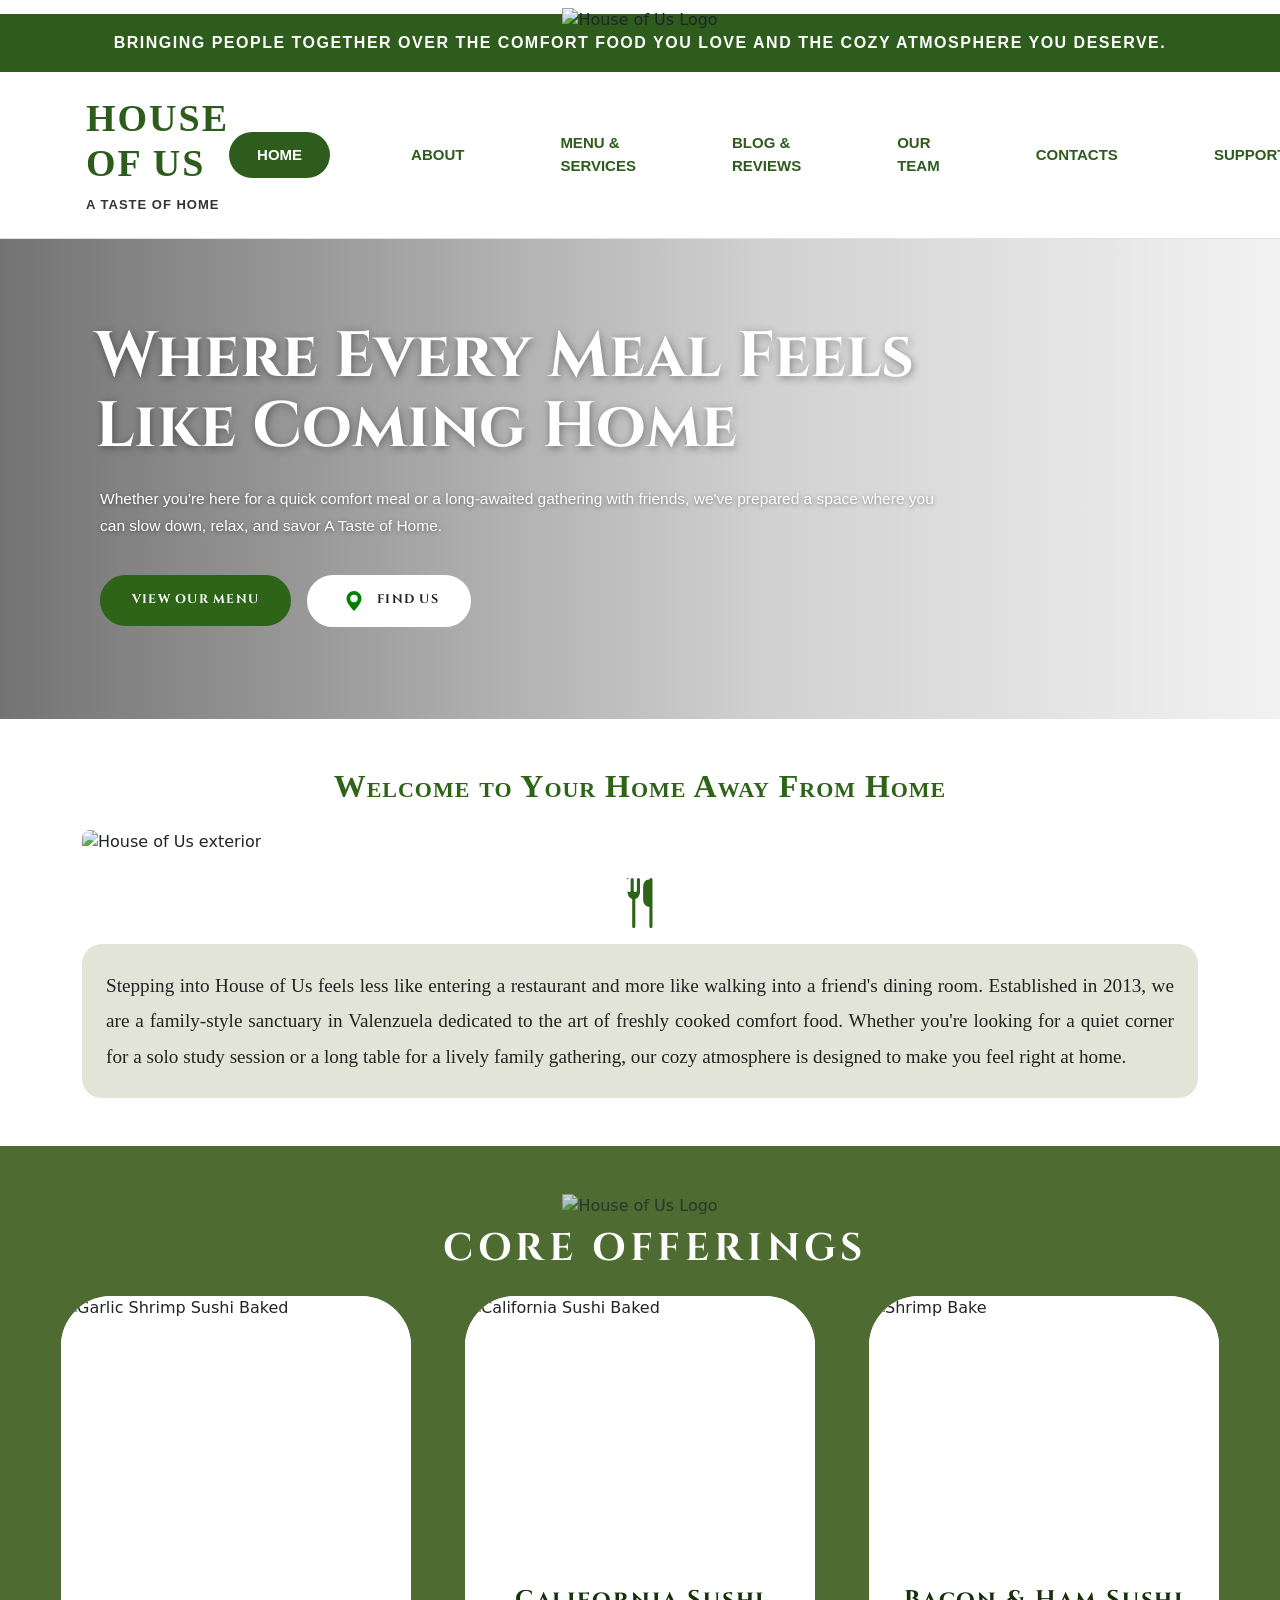
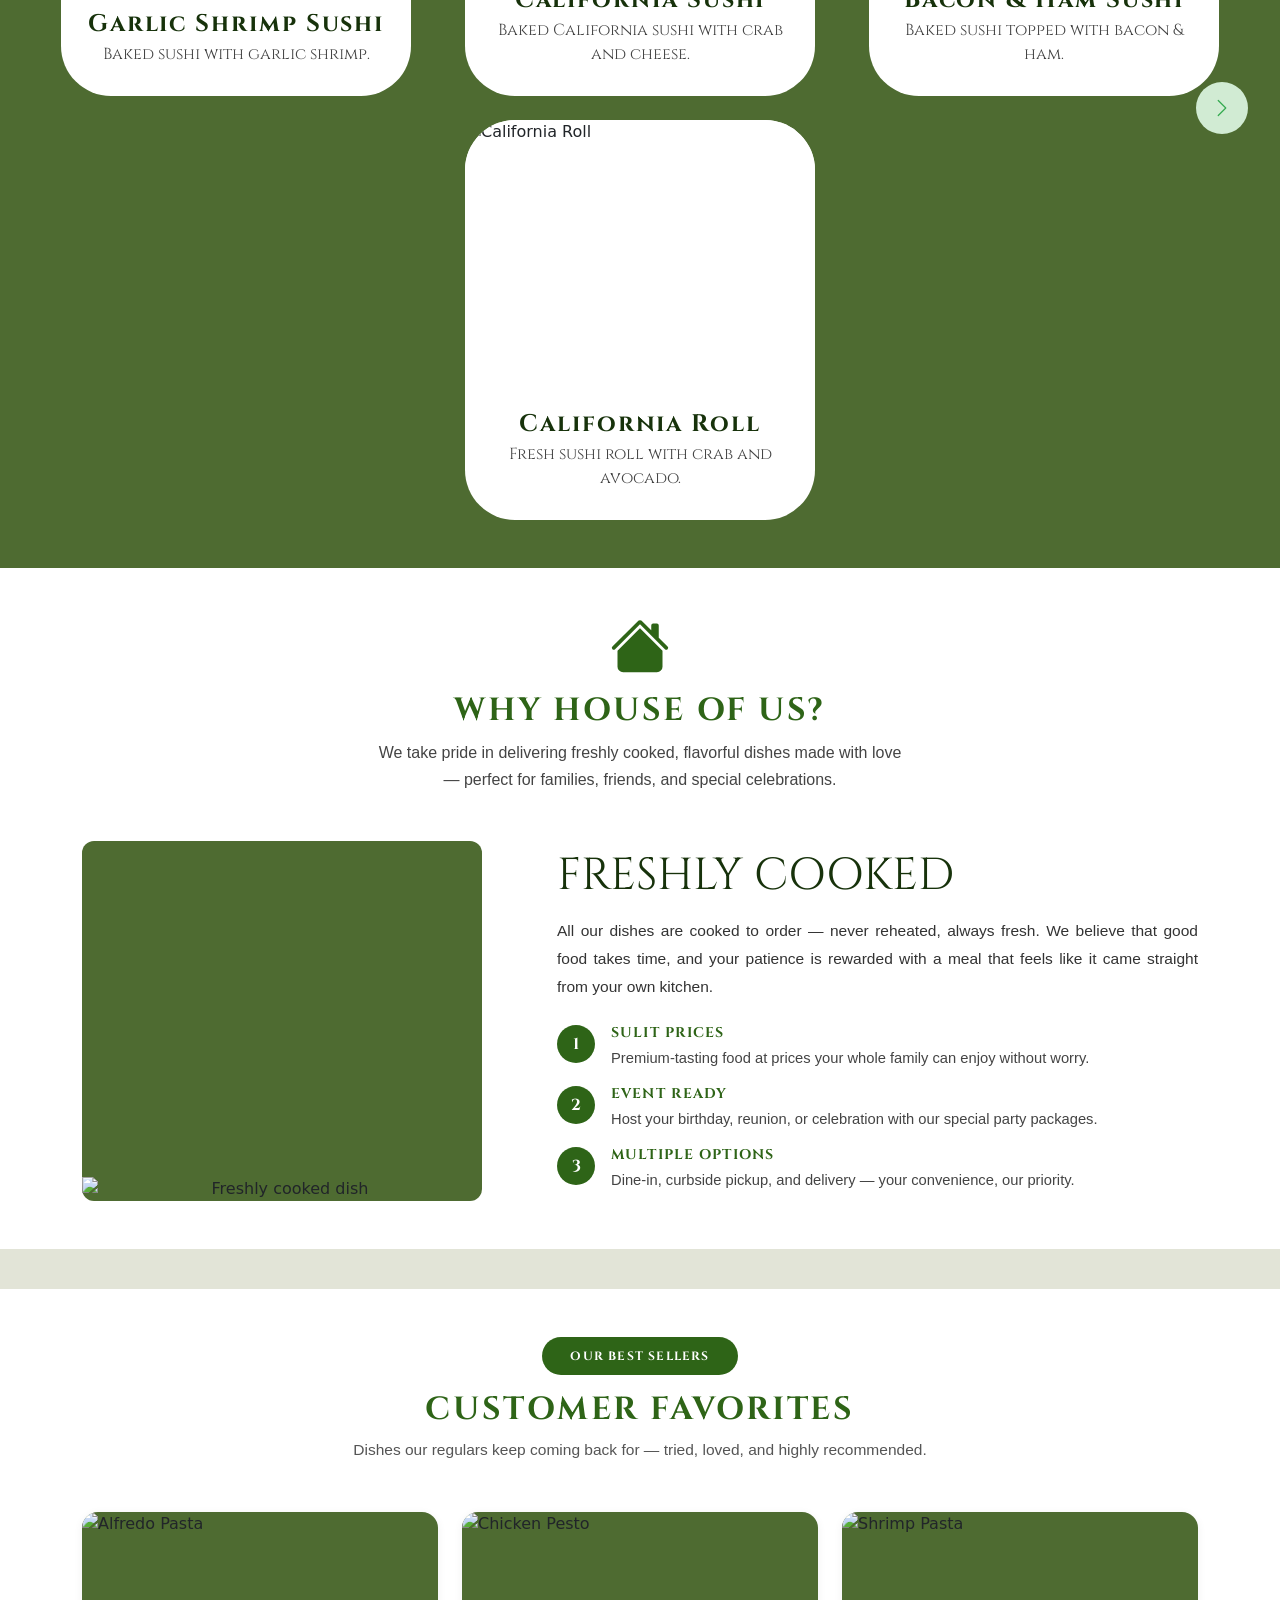
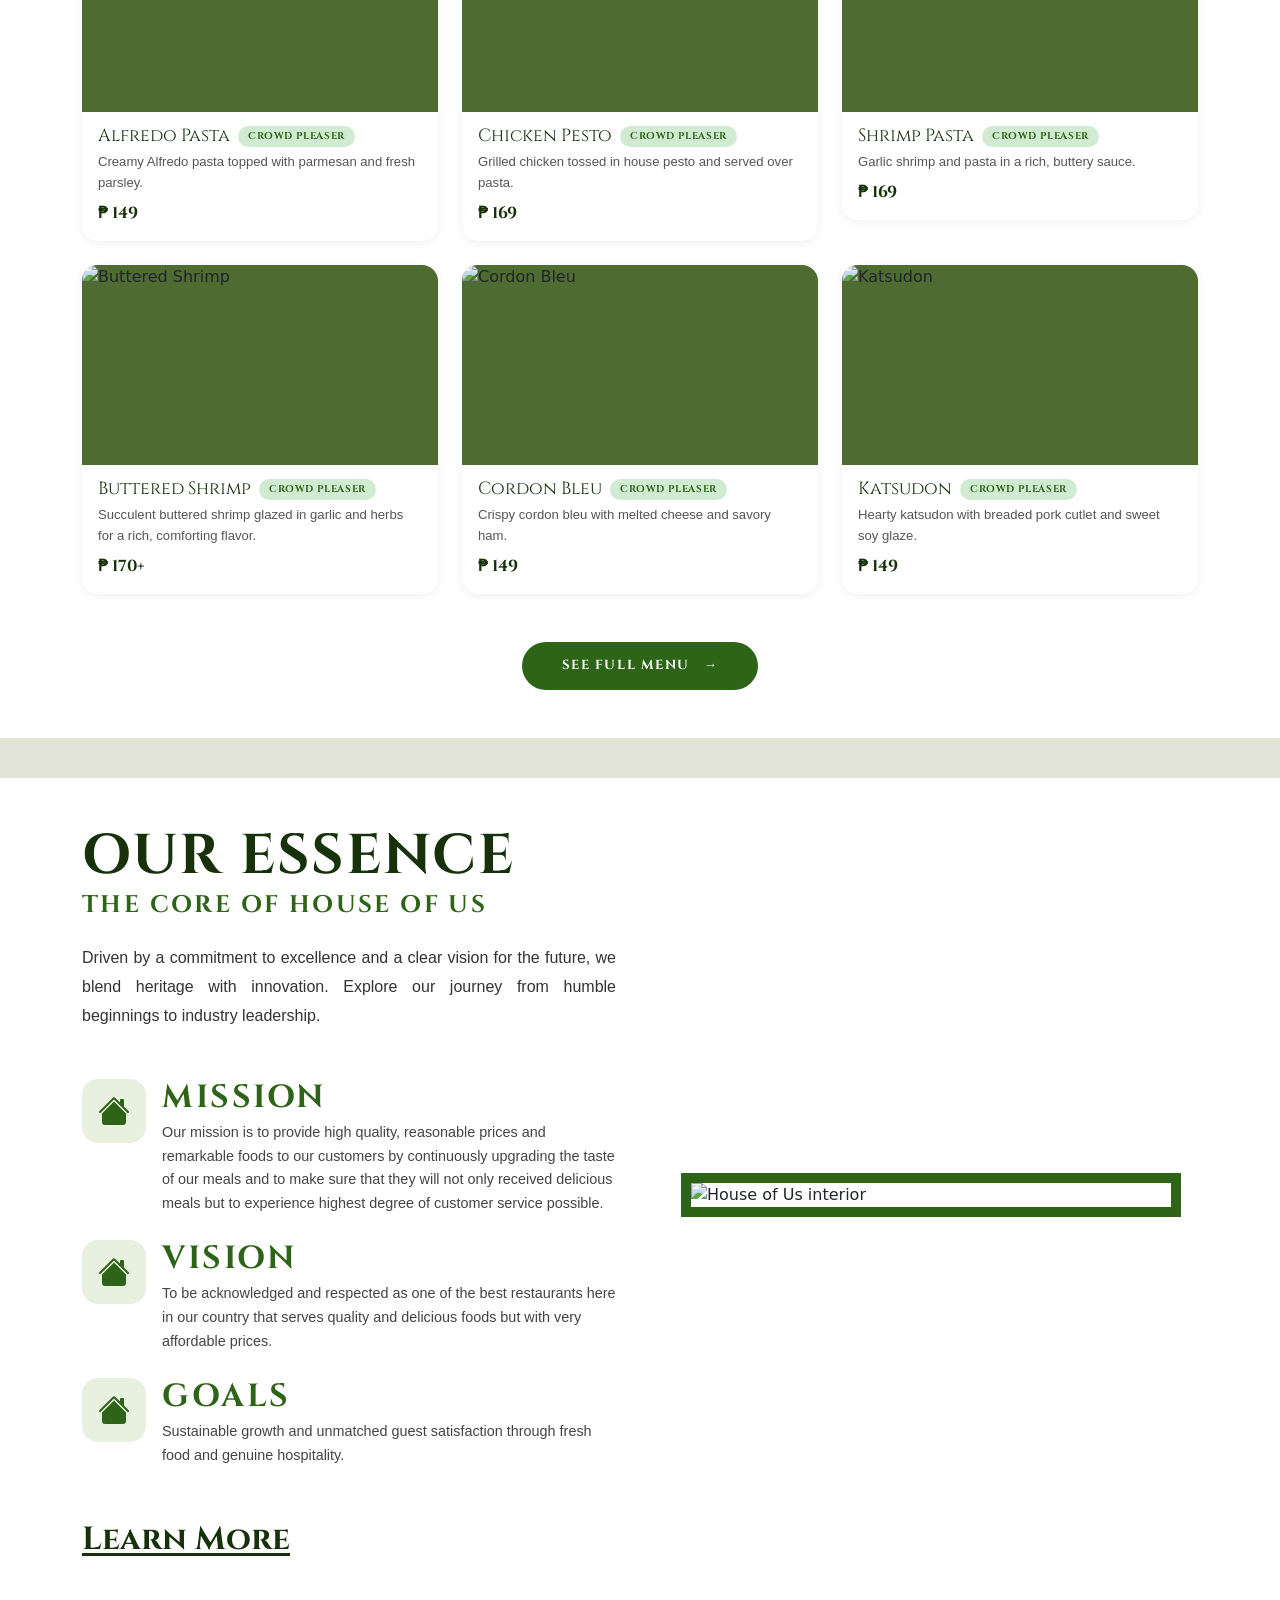
==== index.html @ 622079a9 "Rename home.html to index.html" ====
<!DOCTYPE html>
<html lang="en">

<head>
  <meta charset="UTF-8" />
  <meta name="viewport" content="width=device-width, initial-scale=1.0" />
  <title>House of Us — A Taste of Home</title>
  <link rel="stylesheet" href="https://cdn.jsdelivr.net/npm/bootstrap@5.3.8/dist/css/bootstrap.min.css"
    integrity="sha384-sRIl4kxILFvY47J16cr9ZwB07vP4J8+LH7qKQnuqkuIAvNWLzeN8tE5YBujZqJLB" crossorigin="anonymous" />
  <link rel="stylesheet" href="styles.css" />
</head>

<body>

    <div class="logo-section bg-white text-center py-2 px-3">
        <img src="images/logo2.png" alt="House of Us Logo" class="img-fluid mb-3" style="max-width: 200px;">
    </div>

    <div class="green-banner text-center py-3 px-4">
        BRINGING PEOPLE TOGETHER OVER THE COMFORT FOOD YOU LOVE AND THE COZY ATMOSPHERE YOU DESERVE.
    </div>

    <nav class="navbar navbar-expand-lg navbar-custom bg-white border-bottom py-4 px-4">
        <div class="container-fluid">
            <div class="d-flex flex-column">
                <span class="brand-title">HOUSE OF US</span>
                <span class="brand-subtitle mt-2">A TASTE OF HOME</span>
            </div>
            
            <button class="navbar-toggler border-0" type="button" data-bs-toggle="collapse" data-bs-target="#navbarNav">
                <span class="navbar-toggler-icon"></span>
            </button>
            
            <div class="collapse navbar-collapse justify-content-end" id="navbarNav">
                <ul class="navbar-nav align-items-center gap-3">
                    <li class="nav-item"><a class="nav-link active" href="#">HOME</a></li>
                    <li class="nav-item"><a class="nav-link" href="aboutus.html">ABOUT</a></li>
                    <li class="nav-item"><a class="nav-link" href="#menu">MENU & SERVICES</a></li>
                    <li class="nav-item"><a class="nav-link" href="#blog">BLOG & REVIEWS</a></li>
                    <li class="nav-item"><a class="nav-link" href="team.html">OUR TEAM</a></li>
                    <li class="nav-item"><a class="nav-link" href="contact.html">CONTACTS</a></li>
                    <li class="nav-item"><a class="nav-link" href="#support">SUPPORT</a></li>
                </ul>
            </div>
        </div>
    </nav>

  <!-- HERO SECTION -->
  <section class="hero-section">
    <div class="hero-overlay"></div>
    <div class="hero-content">
      <h1 class="hero-title">Where Every Meal Feels Like Coming Home</h1>
      <p class="hero-subtitle">
        Whether you're here for a quick comfort meal or a long-awaited gathering
        with friends, we've prepared a space where you can slow down, relax, and
        savor A Taste of Home.
      </p>
      <div class="hero-buttons">
        <a href="menu.html" class="btn-menu">View Our Menu</a>
        <a href=".html" class="btn-find">
          <svg xmlns="http://www.w3.org/2000/svg" width="30" height="20" fill="green" class="bi bi-geo-alt-fill"
            viewBox="0 0 16 16">
            <path d="M8 16s6-5.686 6-10A6 6 0 0 0 2 6c0 4.314 6 10 6 10m0-7a3 3 0 1 1 0-6 3 3 0 0 1 0 6" />
          </svg>Find Us
        </a>
      </div>
    </div>
  </section>
  <section class="py-5">
    <div class="container">

      <!-- Heading -->
      <h2 class="welcome-heading text-center fw-bold mb-4">
        Welcome to Your Home Away From Home
      </h2>

      <!-- Wide Image -->
      <img src="images/bg.jpg" alt="House of Us exterior" class="welcome-img img-fluid w-100 mb-4">

      <!-- Fork & Knife Icon -->
      <div class="text-center mb-3">
        <svg xmlns="http://www.w3.org/2000/svg" width="50" height="50" class="welcome-icon" viewBox="0 0 16 16">
          <path
            d="M3.5 0a.5.5 0 0 1 .5.5V4a.5.5 0 0 0 1 0V.5a.5.5 0 0 1 1 0V4a.5.5 0 0 0 1 0V.5a.5.5 0 0 1 1 0v3.972a2.5 2.5 0 0 1-1.5 2.273V15.5a.5.5 0 0 1-1 0V6.745A2.5 2.5 0 0 1 4 4.472V.5a.5.5 0 0 1 .5-.5zM11 .5a.5.5 0 0 1 1 0v15a.5.5 0 0 1-1 0V9.269A2.5 2.5 0 0 1 9 6.923V3.5C9 1.57 9.5.5 11 .5z" />
        </svg>
      </div>

      <!-- Description Card -->
      <div class="welcome-card mx-auto p-4">
        <p class="welcome-text mb-0">
          Stepping into House of Us feels less like entering a restaurant and more like walking into a friend's dining
          room. Established in 2013, we are a family-style sanctuary in Valenzuela dedicated to the art of freshly
          cooked comfort food. Whether you're looking for a quiet corner for a solo study session or a long table for a
          lively family gathering, our cozy atmosphere is designed to make you feel right at home.
        </p>
      </div>

    </div>
  </section>

  <!-- CORE OFFERINGS SECTION -->
  <section class="core-offerings-section py-5">
    <div class="container-fluid">

      <!-- Logo + Heading -->
      <div class="text-center mb-4">
        <img src="images/logo2.png" alt="House of Us Logo" class="core-logo mb-2">
        <h2 class="core-heading">CORE OFFERINGS</h2>
      </div>

      <!-- Carousel -->
      <div id="coreOfferingsCarousel" class="carousel slide" data-bs-ride="carousel">
        <div class="carousel-inner px-4">

          <!-- Slide 1 -->
          <div class="carousel-item active">
            <div class="row justify-content-center g-4">
              <div class="col-auto">
                <div class="core-card">
                  <div class="core-card-img-wrap">
                    <img src="images/bs1.png" alt="Garlic Shrimp Sushi Baked" class="core-card-img">
                  </div>
                  <div class="core-card-body text-center">
                    <h6 class="core-card-title">Garlic Shrimp Sushi</h6>
                    <p class="core-card-desc">Baked sushi with garlic shrimp.</p>
                  </div>
                </div>
              </div>
              <div class="col-auto">
                <div class="core-card">
                  <div class="core-card-img-wrap">
                    <img src="images/bs2.png" alt="California Sushi Baked" class="core-card-img">
                  </div>
                  <div class="core-card-body text-center">
                    <h6 class="core-card-title">California Sushi</h6>
                    <p class="core-card-desc">Baked California sushi with crab and cheese.</p>
                  </div>
                </div>
              </div>
              <div class="col-auto">
                <div class="core-card">
                  <div class="core-card-img-wrap">
                    <img src="images/bs3.png" alt="Shrimp Bake" class="core-card-img">
                  </div>
                  <div class="core-card-body text-center">
                    <h6 class="core-card-title">Bacon & Ham Sushi</h6>
                    <p class="core-card-desc">Baked sushi topped with bacon & ham.</p>
                  </div>
                </div>
              </div>
              <div class="col-auto">
                <div class="core-card">
                  <div class="core-card-img-wrap">
                    <img src="images/california.png" alt="California Roll" class="core-card-img">
                  </div>
                  <div class="core-card-body text-center">
                    <h6 class="core-card-title">California Roll</h6>
                    <p class="core-card-desc">Fresh sushi roll with crab and avocado.</p>
                  </div>
                </div>
              </div>
            </div>
          </div>

          <!-- Slide 2 -->
          <div class="carousel-item">
            <div class="row justify-content-center g-4">
              <div class="col-auto">
                <div class="core-card">
                  <div class="core-card-img-wrap">
                    <img src="images/baconcheese.png" alt="Bacon Cheeseburger" class="core-card-img">
                  </div>
                  <div class="core-card-body text-center">
                    <h6 class="core-card-title">Bacon Cheeseburger</h6>
                    <p class="core-card-desc">Juicy burger with bacon and cheese.</p>
                  </div>
                </div>
              </div>
              <div class="col-auto">
                <div class="core-card">
                  <div class="core-card-img-wrap">
                    <img src="images/baconegg.png" alt="Bacon Egg Burger" class="core-card-img">
                  </div>
                  <div class="core-card-body text-center">
                    <h6 class="core-card-title">Bacon Egg Burger</h6>
                    <p class="core-card-desc">Breakfast burger with bacon and egg.</p>
                  </div>
                </div>
              </div>
              <div class="col-auto">
                <div class="core-card">
                  <div class="core-card-img-wrap">
                    <img src="images/bbq.png" alt="BBQ Chicken" class="core-card-img">
                  </div>
                  <div class="core-card-body text-center">
                    <h6 class="core-card-title">BBQ Chicken</h6>
                    <p class="core-card-desc">Crispy chicken sandwich with BBQ glaze.</p>
                  </div>
                </div>
              </div>
              <div class="col-auto">
                <div class="core-card">
                  <div class="core-card-img-wrap">
                    <img src="images/cheeseburger.png" alt="Cheeseburger" class="core-card-img">
                  </div>
                  <div class="core-card-body text-center">
                    <h6 class="core-card-title">Cheeseburger</h6>
                    <p class="core-card-desc">Classic burger with melted cheese.</p>
                  </div>
                </div>
              </div>
            </div>
          </div>

        </div>

        <!-- Next Button Only (right side) -->
        <button class="carousel-control-next core-carousel-next" type="button" data-bs-target="#coreOfferingsCarousel"
          data-bs-slide="next">
          <span class="carousel-control-next-icon" aria-hidden="true"></span>
          <span class="visually-hidden">Next</span>
        </button>
      </div>

    </div>
  </section>
  <!-- WHY HOUSE OF US SECTION -->
  <section class="why-section py-5">
    <div class="container">

      <!-- House Icon (Bootstrap Icons) -->
      <div class="text-center mb-3">
        <svg xmlns="http://www.w3.org/2000/svg" width="60" height="60" fill="#2e6417" class="bi bi-house-fill"
          viewBox="0 0 16 16">
          <path
            d="M8.707 1.5a1 1 0 0 0-1.414 0L.646 8.146a.5.5 0 0 0 .708.708L8 2.207l6.646 6.647a.5.5 0 0 0 .708-.708L13 5.793V2.5a.5.5 0 0 0-.5-.5h-1a.5.5 0 0 0-.5.5v1.293z" />
          <path d="m8 3.293 6 6V13.5a1.5 1.5 0 0 1-1.5 1.5h-9A1.5 1.5 0 0 1 2 13.5V9.293z" />
        </svg>
      </div>

      <!-- Heading -->
      <h2 class="why-heading text-center mb-2">WHY HOUSE OF US?</h2>

      <!-- Subtext -->
      <p class="why-subtext text-center mb-5">
        We take pride in delivering freshly cooked, flavorful dishes made with love<br>
        — perfect for families, friends, and special celebrations.
      </p>

      <!-- Two-column content -->
      <div class="row align-items-center g-4">

        <!-- Left: Food Image -->
        <div class="col-md-5 text-center">
          <div class="why-img-wrap">
            <img src="images/porkchop.png" alt="Freshly cooked dish" class="why-img img-fluid">
          </div>
        </div>

        <!-- Right: Freshly Cooked + Features -->
        <div class="col-md-7">
          <h3 class="why-feature-title mb-3">FRESHLY COOKED</h3>
          <p class="why-feature-desc mb-4">
            All our dishes are cooked to order — never reheated, always fresh. We believe that good food takes time, and
            your patience is rewarded with a meal that feels like it came straight from your own kitchen.
          </p>

          <!-- Feature 1 -->
          <div class="d-flex align-items-start gap-3 mb-3">
            <span class="why-badge">1</span>
            <div>
              <h6 class="why-item-title">SULIT PRICES</h6>
              <p class="why-item-desc">Premium-tasting food at prices your whole family can enjoy without worry.</p>
            </div>
          </div>

          <!-- Feature 2 -->
          <div class="d-flex align-items-start gap-3 mb-3">
            <span class="why-badge">2</span>
            <div>
              <h6 class="why-item-title">EVENT READY</h6>
              <p class="why-item-desc">Host your birthday, reunion, or celebration with our special party packages.</p>
            </div>
          </div>

          <!-- Feature 3 -->
          <div class="d-flex align-items-start gap-3">
            <span class="why-badge">3</span>
            <div>
              <h6 class="why-item-title">MULTIPLE OPTIONS</h6>
              <p class="why-item-desc">Dine-in, curbside pickup, and delivery — your convenience, our priority.</p>
            </div>
          </div>

        </div>
      </div>

    </div>
  </section>
  <div class="section-divider"></div>
  <!-- CUSTOMER FAVORITES SECTION -->
  <section class="favorites-section py-5">
    <div class="container">

      <!-- Pill Badge -->
      <div class="text-center mb-3">
        <span class="favorites-pill">OUR BEST SELLERS</span>
      </div>

      <!-- Heading -->
      <h2 class="favorites-heading text-center mb-2">CUSTOMER FAVORITES</h2>

      <!-- Subtext -->
      <p class="favorites-subtext text-center mb-5">
        Dishes our regulars keep coming back for — tried, loved, and highly recommended.
      </p>

      <!-- Grid of 6 cards -->
      <div class="row g-4">

        <!-- Card 1 -->
        <div class="col-md-4 col-sm-6">
          <div class="fav-card">
            <div class="fav-card-img-wrap">
              <img src="images/alfredo.png" alt="Alfredo Pasta" class="fav-card-img">
            </div>
            <div class="fav-card-body">
              <div class="d-flex align-items-center gap-2 mb-1">
                <h6 class="fav-card-title mb-0">Alfredo Pasta</h6>
                <span class="fav-badge">CROWD PLEASER</span>
              </div>
              <p class="fav-card-desc">Creamy Alfredo pasta topped with parmesan and fresh parsley.</p>
              <p class="fav-price">&#8369; 149</p>
            </div>
          </div>
        </div>

        <!-- Card 2 -->
        <div class="col-md-4 col-sm-6">
          <div class="fav-card">
            <div class="fav-card-img-wrap">
              <img src="images/chickenpesto.png" alt="Chicken Pesto" class="fav-card-img">
            </div>
            <div class="fav-card-body">
              <div class="d-flex align-items-center gap-2 mb-1">
                <h6 class="fav-card-title mb-0">Chicken Pesto</h6>
                <span class="fav-badge">CROWD PLEASER</span>
              </div>
              <p class="fav-card-desc">Grilled chicken tossed in house pesto and served over pasta.</p>
              <p class="fav-price">&#8369; 169</p>
            </div>
          </div>
        </div>

        <!-- Card 3 -->
        <div class="col-md-4 col-sm-6">
          <div class="fav-card">
            <div class="fav-card-img-wrap">
              <img src="images/shrimppasta.png" alt="Shrimp Pasta" class="fav-card-img">
            </div>
            <div class="fav-card-body">
              <div class="d-flex align-items-center gap-2 mb-1">
                <h6 class="fav-card-title mb-0">Shrimp Pasta</h6>
                <span class="fav-badge">CROWD PLEASER</span>
              </div>
              <p class="fav-card-desc">Garlic shrimp and pasta in a rich, buttery sauce.</p>
              <p class="fav-price">&#8369; 169</p>
            </div>
          </div>
        </div>

        <!-- Card 4 -->
        <div class="col-md-4 col-sm-6">
          <div class="fav-card">
            <div class="fav-card-img-wrap">
              <img src="images/shrimp.png" alt="Buttered Shrimp" class="fav-card-img">
            </div>
            <div class="fav-card-body">
              <div class="d-flex align-items-center gap-2 mb-1">
                <h6 class="fav-card-title mb-0">Buttered Shrimp</h6>
                <span class="fav-badge">CROWD PLEASER</span>
              </div>
              <p class="fav-card-desc">Succulent buttered shrimp glazed in garlic and herbs for a rich, comforting flavor.</p>
              <p class="fav-price">&#8369; 170+</p>
            </div>
          </div>
        </div>

        <!-- Card 5 -->
        <div class="col-md-4 col-sm-6">
          <div class="fav-card">
            <div class="fav-card-img-wrap">
              <img src="images/cordon.png" alt="Cordon Bleu" class="fav-card-img">
            </div>
            <div class="fav-card-body">
              <div class="d-flex align-items-center gap-2 mb-1">
                <h6 class="fav-card-title mb-0">Cordon Bleu</h6>
                <span class="fav-badge">CROWD PLEASER</span>
              </div>
              <p class="fav-card-desc">Crispy cordon bleu with melted cheese and savory ham.</p>
              <p class="fav-price">&#8369; 149</p>
            </div>
          </div>
        </div>

        <!-- Card 6 -->
        <div class="col-md-4 col-sm-6">
          <div class="fav-card">
            <div class="fav-card-img-wrap">
              <img src="images/katsudon.png" alt="Katsudon" class="fav-card-img">
            </div>
            <div class="fav-card-body">
              <div class="d-flex align-items-center gap-2 mb-1">
                <h6 class="fav-card-title mb-0">Katsudon</h6>
                <span class="fav-badge">CROWD PLEASER</span>
              </div>
              <p class="fav-card-desc">Hearty katsudon with breaded pork cutlet and sweet soy glaze.</p>
              <p class="fav-price">&#8369; 149</p>
            </div>
          </div>
        </div>

      </div>

      <!-- See Full Menu Button -->
      <div class="text-center mt-5">
        <a href="menu.html" class="btn-full-menu">SEE FULL MENU &nbsp;&nbsp;&#8594;</a>
      </div>

    </div>
  </section>
  <div class="section-divider"></div>
  <!-- OUR ESSENCE SECTION -->
  <section class="essence-section py-5">
    <div class="container">
      <div class="row align-items-center g-5">

        <!-- Left: Text Content -->
        <div class="col-md-6">

          <h2 class="essence-heading mb-1">OUR ESSENCE</h2>
          <h6 class="essence-subheading mb-4">THE CORE OF HOUSE OF US</h6>

          <p class="essence-desc mb-5">
            Driven by a commitment to excellence and a clear vision for the future, we blend heritage with innovation.
            Explore our journey from humble beginnings to industry leadership.
          </p>

          <!-- Mission -->
          <div class="d-flex align-items-start gap-3 mb-4">
            <div class="essence-icon-wrap">
              <svg xmlns="http://www.w3.org/2000/svg" width="32" height="32" fill="#2e6417" class="bi bi-house-fill"
                viewBox="0 0 16 16">
                <path
                  d="M8.707 1.5a1 1 0 0 0-1.414 0L.646 8.146a.5.5 0 0 0 .708.708L8 2.207l6.646 6.647a.5.5 0 0 0 .708-.708L13 5.793V2.5a.5.5 0 0 0-.5-.5h-1a.5.5 0 0 0-.5.5v1.293z" />
                <path d="m8 3.293 6 6V13.5a1.5 1.5 0 0 1-1.5 1.5h-9A1.5 1.5 0 0 1 2 13.5V9.293z" />
              </svg>
            </div>
            <div>
              <h6 class="essence-item-title">MISSION</h6>
              <p class="essence-item-desc">Our mission is to provide high quality, reasonable prices and remarkable
                foods to our customers by continuously upgrading the taste of our meals
                and to make sure that they will not only received delicious meals but to
                experience highest degree of customer service possible.</p>
            </div>
          </div>

          <!-- Vision -->
          <div class="d-flex align-items-start gap-3 mb-4">
            <div class="essence-icon-wrap">
              <svg xmlns="http://www.w3.org/2000/svg" width="32" height="32" fill="#2e6417" class="bi bi-house-fill"
                viewBox="0 0 16 16">
                <path
                  d="M8.707 1.5a1 1 0 0 0-1.414 0L.646 8.146a.5.5 0 0 0 .708.708L8 2.207l6.646 6.647a.5.5 0 0 0 .708-.708L13 5.793V2.5a.5.5 0 0 0-.5-.5h-1a.5.5 0 0 0-.5.5v1.293z" />
                <path d="m8 3.293 6 6V13.5a1.5 1.5 0 0 1-1.5 1.5h-9A1.5 1.5 0 0 1 2 13.5V9.293z" />
              </svg>
            </div>
            <div>
              <h6 class="essence-item-title">VISION</h6>
              <p class="essence-item-desc">To be acknowledged and respected as one of the best restaurants here in
                our country that serves quality and delicious foods but with very affordable
                prices.</p>
            </div>
          </div>

          <!-- Goals -->
          <div class="d-flex align-items-start gap-3 mb-5">
            <div class="essence-icon-wrap">
              <svg xmlns="http://www.w3.org/2000/svg" width="32" height="32" fill="#2e6417" class="bi bi-house-fill"
                viewBox="0 0 16 16">
                <path
                  d="M8.707 1.5a1 1 0 0 0-1.414 0L.646 8.146a.5.5 0 0 0 .708.708L8 2.207l6.646 6.647a.5.5 0 0 0 .708-.708L13 5.793V2.5a.5.5 0 0 0-.5-.5h-1a.5.5 0 0 0-.5.5v1.293z" />
                <path d="m8 3.293 6 6V13.5a1.5 1.5 0 0 1-1.5 1.5h-9A1.5 1.5 0 0 1 2 13.5V9.293z" />
              </svg>
            </div>
            <div>
              <h6 class="essence-item-title">GOALS</h6>
              <p class="essence-item-desc">Sustainable growth and unmatched guest satisfaction through fresh food and
                genuine hospitality.</p>
            </div>
          </div>

          <a href="about.html" class="essence-learn-more">Learn More</a>

        </div>

        <!-- Right: Image -->
        <div class="col-md-6">
          <div class="essence-img-wrap">
            <img src="images/hou.jpg" alt="House of Us interior" class="essence-img img-fluid">
          </div>
        </div>

      </div>
    </div>
  </section>
  <script src="https://cdn.jsdelivr.net/npm/bootstrap@5.3.8/dist/js/bootstrap.bundle.min.js"
    integrity="sha384-FKyoEForCGlyvwx9Hj09JcYn3nv7wiPVlz7YYwJrWVcXK/BmnVDxM+D2scQbITxI"
    crossorigin="anonymous"></script>
</body>

</html>
---- styles.css ----
/* ============================================================
   House of Us — External Stylesheet
   ============================================================ */

@import url('https://fonts.googleapis.com/css2?family=IM+Fell+English:ital@0;1&family=Cinzel:wght@400;600;700&family=Open+Sans:wght@400;600;700&family=Cinzel:;700&display=swap');

:root {
  --darkgreen: #2e6417;
  --badge:     #d1ebd3;
  --card:      #faf7f2;
  --mint:      #ecf7ed;
  --lightgreen:#f1f9f1;
  --green:     #437631;
  --green-dark:#2e6417;
  --serif:     'Times New Roman', serif;
  --sans:      'Arial', sans-serif;
  --white:     #fff;
}

/* ── Nav Pills ── */
.nav-pills .nav-link.active {
  color: var(--white);
  background-color: var(--darkgreen);
  border-radius: 40px;
  padding: 10px 20px;
}

.nav-item .nav-link {
  color: var(--darkgreen);
}

/* ============================================================
   HERO SECTION
   ============================================================ */
.hero-section {
  position: relative;
  min-height: 480px;
  background-image: url('https://images.unsplash.com/photo-1500534314209-a25ddb2bd429?w=1400&q=80');
  background-size: cover;
  background-position: center 40%;
  display: flex;
  align-items: center;
}

.hero-overlay {
  position: absolute;
  inset: 0;
  background: linear-gradient(
    to right,
    rgba(0, 0, 0, 0.55) 0%,
    rgba(0, 0, 0, 0.18) 60%,
    rgba(0, 0, 0, 0.05) 100%
  );
  z-index: 0;
}

.hero-content {
  position: relative;
  z-index: 1;
  max-width:1000px;
  padding: 60px 50px 70px;
}

.hero-title {
  padding-left: 45px;
  font-family: 'Cinzel';
  font-size: 4rem;
  font-weight: 700;
  color: var(--white);
  line-height: 1.1;
  margin-bottom: 22px;
  text-shadow: 1px 2px 8px rgba(0, 0, 0, 0.4);
}

.hero-subtitle {
  padding-left: 50px;
  font-family: 'Montserrat', sans-serif;
  font-size: 0.97rem;
  font-weight: 400;
  color: var(--white);
  line-height: 1.75;
  margin-bottom: 36px;
  max-width: 900px;
  text-shadow: 0 1px 4px rgba(0, 0, 0, 0.45);
}

/* ── Hero Buttons ── */
.hero-buttons {
  padding-left: 50px;
  display: flex;
  flex-wrap: wrap;
  gap: 16px;
  align-items: center;
}

.btn-menu {
  background-color: var(--green-dark);
  color: var(--white);
  font-family: 'Cinzel';
  font-size: 0.78rem;
  font-weight: 700;
  letter-spacing: 0.1em;
  text-transform: uppercase;
  padding: 14px 30px;
  border-radius: 50px;
  border: 2px solid var(--green-dark);
  text-decoration: none;
  display: inline-block;
  transition: background 0.25s, transform 0.2s;
}

.btn-menu:hover {
  background-color: #1e4f10;
  border-color: #1e4f10;
  color: var(--white);
  transform: translateY(-1px);
}

.btn-find {
  background-color: var(--white);
  color: #222;
  font-family: 'Cinzel';
  font-size: 0.78rem;
  font-weight: 700;
  letter-spacing: 0.1em;
  text-transform: uppercase;
  padding: 14px 30px;
  border-radius: 50px;
  border: 2px solid var(--white);
  text-decoration: none;
  display: inline-flex;
  align-items: center;
  gap: 8px;
  transition: background 0.25s, transform 0.2s;
}

.btn-find:hover {
  background-color: rgba(255, 255, 255, 0.85);
  color: #222;
  transform: translateY(-1px);
}

.btn-find .pin-icon {
  font-size: 1rem;
}
/* ============================================================
   WELCOME SECTION
   ============================================================ */
.welcome-heading {
  color: var(--darkgreen);
  font-family: var(--serif);
  font-variant: small-caps;
  letter-spacing: 0.03em;
}
 
.welcome-img {
  max-height: 320px;
  object-fit: cover;
  border-radius: 8px;
}
 
.welcome-icon {
  fill: var(--darkgreen);
}
 
.welcome-card {
  background-color: #e2e4d7;
  border-radius: 20px;
  max-width: 1600px;
}
 
.welcome-text {
  font-family: 'Montserrat';
  font-size: 1.2rem;
  line-height: 1.85;
  color: #222;
  text-align: justify;
}


/* ============================================================
   CORE OFFERINGS SECTION
   ============================================================ */
.core-offerings-section {
  background-color: #4e6b31;
  position: relative;
  overflow: hidden;
}

.core-logo {
  width: 200px;
  height: auto;
  opacity: 0.75;
  
}

.core-heading {
  font-family: 'Cinzel';
  font-size: 2.4rem;
  font-weight: 700;
  color: var(--white);
  letter-spacing: 0.12em;
  text-transform: uppercase;
  padding-left: 30px;
}

.core-card {
  background-color: var(--white);
  border-radius: 50px;
  overflow: hidden;
  height: 400px;
  width: 350px;
  margin: 0 15px;
  display: flex;
  flex-direction: column;
}

.core-card-img-wrap {
  flex: 1;
  background-color: #ffffff;
  overflow: hidden;
  display: flex;
  align-items: center;
  justify-content: center;
}
 
.core-card-img {
  width: 100%;
  height: 100%;
  object-fit: contain;
}

.core-card-body {
  padding: 20px 16px 30px;
  flex-shrink: 0;
}

.core-card-title {
  font-family: 'Cinzel';
  font-size: 1.5rem;
  font-weight: 700;
  letter-spacing: 0.08em;
  color: #17320b;
  margin-bottom: 4px;
}

.core-card-desc {
  font-family: 'Cinzel';
  font-size: 1rem;
  color: #444;
  line-height: 1.5;
  margin-bottom: 0;
}

/* Carousel next button — circular, right-side, light green */
.core-carousel-next {
  width: 52px;
  height: 52px;
  background-color: var(--badge);
  border-radius: 50%;
  top: 50%;
  right: 20px;
  transform: translateY(-50%);
  opacity: 1;
  display: flex;
  align-items: center;
  justify-content: center;
  border: none;
}
 
.core-carousel-next:hover {
  background-color: #b8deba;
}
 
.core-carousel-next .carousel-control-next-icon {
  filter: invert(27%) sepia(52%) saturate(600%) hue-rotate(75deg) brightness(70%) contrast(90%);
  width: 20px;
  height: 20px;
}
/* ============================================================
   WHY HOUSE OF US SECTION
   ============================================================ */
.why-section {
  background-color: #fff;
}
 
.why-heading {
  font-family: 'Cinzel', serif;
  font-size: 2rem;
  font-weight: 700;
  color: var(--darkgreen);
  letter-spacing: 0.08em;
  text-transform: uppercase;
}
 
.why-subtext {
  font-family: 'Montserrat', sans-serif;
  font-size: 1rem;
  color: #444;
  line-height: 1.7;
}
 
.why-img-wrap {
  background-color: #4e6b31;
  border-radius: 12px;
  display: flex;
  align-items: flex-end;
  justify-content: center;
  min-height: 360px;
  width: 100%;
  max-width: 400px;
  overflow: hidden;
}
 
.why-img {
  display: block;
  max-height: 360px;
  width: 100%;
  object-fit: contain;
  object-position: bottom center;
}
 
.why-feature-title {
  font-family: 'Cinzel', serif;
  font-size: clamp(2rem, 3.5vw, 3.5rem);
  font-weight: 400;
  color: #17320b;
  line-height: 1.15;
}
 
.why-feature-desc {
  font-family: 'Montserrat', sans-serif;
  font-size: 0.97rem;
  color: #333;
  line-height: 1.8;
  text-align: justify;
}
 
.why-badge {
  display: inline-flex;
  align-items: center;
  justify-content: center;
  width: 38px;
  height: 38px;
  min-width: 38px;
  border-radius: 50%;
  background-color: var(--darkgreen);
  color: #fff;
  font-family: 'Cinzel', serif;
  font-size: 1rem;
  font-weight: 700;
}
 
.why-item-title {
  font-family: 'Cinzel', serif;
  font-size: 0.88rem;
  font-weight: 700;
  letter-spacing: 0.08em;
  color: var(--darkgreen);
  margin-bottom: 4px;
}
 
.why-item-desc {
  font-family: 'Montserrat', sans-serif;
  font-size: 0.92rem;
  color: #444;
  line-height: 1.65;
  margin-bottom: 0;
  text-align: justify;
}
/* ============================================================
   SECTION DIVIDER
   ============================================================ */
.section-divider {
  width: 100%;
  height: 40px;
  background-color: #e2e4d7;
}
/* ============================================================
   CUSTOMER FAVORITES SECTION
   ============================================================ */
.favorites-section {
  background-color: white;
}
 
.favorites-pill {
  display: inline-block;
  background-color: var(--darkgreen);
  color: #fff;
  font-family: 'Cinzel', serif;
  font-size: 0.75rem;
  font-weight: 700;
  letter-spacing: 0.1em;
  text-transform: uppercase;
  padding: 10px 28px;
  border-radius: 50px;
}
 
.favorites-heading {
  font-family: 'Cinzel', serif;
  font-size: 2rem;
  font-weight: 700;
  color: var(--darkgreen);
  letter-spacing: 0.08em;
  text-transform: uppercase;
}
 
.favorites-subtext {
  font-family: 'Montserrat', sans-serif;
  font-size: 0.97rem;
  color: #555;
  line-height: 1.7;
}
 
.fav-card {
  background-color: #fff;
  border-radius: 16px;
  overflow: hidden;
  box-shadow: 0 2px 10px rgba(0,0,0,0.06);
}
 
.fav-card-img-wrap {
  background-color: #4e6b31;
  border-radius: 12px 12px 0 0;
  overflow: hidden;
  height: 200px;
  display: flex;
  align-items: center;
  justify-content: center;
}
 
.fav-card-img {
  width: 100%;
  height: 100%;
  object-fit: contain;
}
 
.fav-card-body {
  padding: 14px 16px 16px;
}
 
.fav-card-title {
  font-family: 'Cinzel', serif;
  font-size: 1.1rem;
  font-weight: 400;
  color: #17320b;
}
 
.fav-badge {
  display: inline-block;
  background-color: #d1ebd3;
  color: #2e6417;
  font-family: 'Cinzel', serif;
  font-size: 0.62rem;
  font-weight: 700;
  letter-spacing: 0.06em;
  padding: 3px 10px;
  border-radius: 50px;
  white-space: nowrap;
}
 
.fav-card-desc {
  font-family: 'Montserrat', sans-serif;
  font-size: 0.82rem;
  color: #555;
  line-height: 1.6;
  margin-bottom: 8px;
}
 
.fav-price {
  font-family: 'Cinzel', serif;
  font-size: 1rem;
  font-weight: 700;
  color: #17320b;
  margin-bottom: 0;
}
 
.btn-full-menu {
  display: inline-block;
  background-color: var(--darkgreen);
  color: #fff;
  font-family: 'Cinzel', serif;
  font-size: 0.82rem;
  font-weight: 700;
  letter-spacing: 0.12em;
  text-transform: uppercase;
  padding: 14px 40px;
  border-radius: 50px;
  text-decoration: none;
  transition: background 0.25s, transform 0.2s;
}
 
.btn-full-menu:hover {
  background-color: #1e4f10;
  color: #fff;
  transform: translateY(-1px);
}
/* ============================================================
   OUR ESSENCE SECTION
   ============================================================ */
.essence-section {
  background-color: #fff;
}
 
.essence-heading {
  font-family: 'Cinzel', serif;
  font-size: 3.5rem;
  font-weight: 700;
  color: #17320b;
  line-height: 1.1;
  letter-spacing: 0.04em;
}
 
.essence-subheading {
  font-family: 'Cinzel', serif;
  font-size: 1.5rem;
  font-weight: 700;
  color: #2e6417;
  letter-spacing: 0.1em;
  text-transform: uppercase;
}
 
.essence-desc {
  font-family: 'Montserrat', sans-serif;
  font-size: 1rem;
  color: #333;
  line-height: 1.8;
  text-align: justify;
}
 
.essence-icon-wrap {
  background-color: #e8f0e0;
  border-radius: 16px;
  width: 64px;
  height: 64px;
  min-width: 64px;
  display: flex;
  align-items: center;
  justify-content: center;
}
 
.essence-item-title {
  font-family: 'Cinzel', serif;
  font-size: 2rem;
  font-weight: 700;
  color: var(--darkgreen);
  letter-spacing: 0.08em;
  margin-bottom: 4px;
}
 
.essence-item-desc {
  font-family: 'Montserrat', sans-serif;
  font-size: 0.9rem;
  color: #444;
  line-height: 1.65;
  margin-bottom: 0;
}
 
.essence-learn-more {
  font-family: 'Cinzel', serif;
  font-size: 2rem;
  font-weight: 700;
  color: #17320b;
  text-decoration: underline;
  text-underline-offset: 4px;
}
 
.essence-learn-more:hover {
  color: var(--darkgreen);
}
 
.essence-img-wrap {
  border: 10px solid var(--darkgreen);
  overflow: hidden;
  max-width: 500px; 
  margin: 0 auto;
}
 
.essence-img {
  width: 100%;
  height: auto;
  object-fit: contain;
  display: block;
}
/* ============================================================
   RESPONSIVE
   ============================================================ */
@media (max-width: 991.98px) {
  .hero-content {
    padding: 40px 30px 50px;
  }
  .hero-title {
    font-size: 2.4rem;
  }
  .why-img-wrap {
    max-width: 100%;
    margin: 0 auto;
  }
}

@media (max-width: 575.98px) {
  .hero-title {
    font-size: 2rem;
  }
  .hero-buttons {
    flex-direction: column;
    align-items: flex-start;
  }
}
/* ============================================================
   NAVIGATION — imported from aboutus.css
   ============================================================ */
:root {
  --primary-green: #2e5c1d;
  --accent-gold: #c9a961;
  --bg-cream: #e6e8d5;
  --dark-green: #4a5d2f;
}

.logo-section {
  border-bottom: 8px solid var(--primary-green);
  margin-bottom: -50px;
}

.green-banner {
  background-color: var(--primary-green);
  color: white;
  font-family: 'Montserrat', sans-serif;
  font-size: 16px;
  font-weight: bold;
  letter-spacing: 1.5px;
  line-height: 1.6;
}

.navbar-custom .nav-link {
  color: var(--primary-green);
  font-family: 'Montserrat', sans-serif;
  font-size: 15px;
  font-weight: 700;
  letter-spacing: 0px;
  padding: 10px 15px !important;
  transition: all 0.3s ease;
  margin-right: 50px;
}

.navbar-custom .nav-link:hover {
  color: var(--accent-gold);
}

.navbar-custom .nav-link.active {
  background-color: var(--primary-green);
  color: white !important;
  border-radius: 30px;
  padding: 12px 28px !important;
}

.brand-title {
  font-family: 'Georgia', serif;
  font-size: 38px;
  font-weight: 700;
  color: var(--primary-green);
  letter-spacing: 2px;
  line-height: 1.2;
  margin-left: 50px;
}

.brand-subtitle {
  font-family: 'Montserrat', sans-serif;
  font-size: 13px;
  font-weight: bold;
  color: #333333;
  letter-spacing: 1px;
  margin-left: 50px;
}
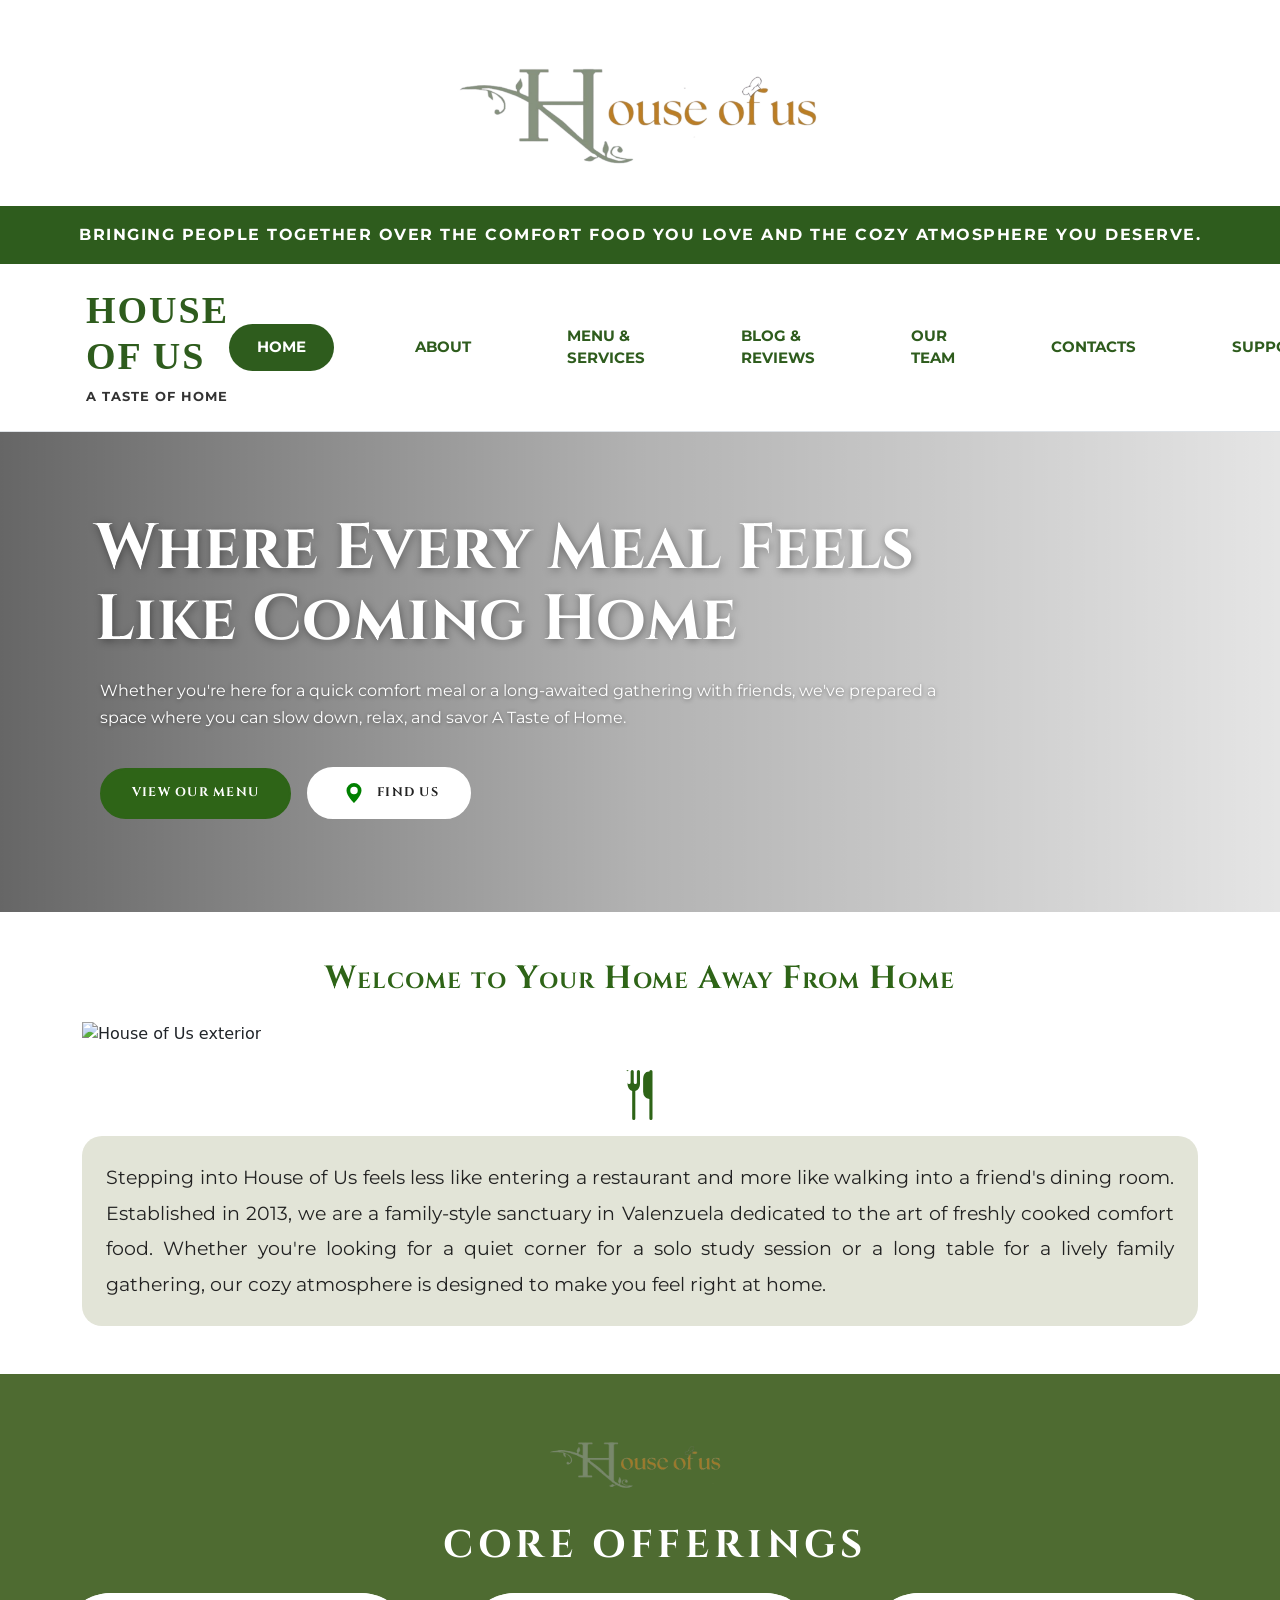
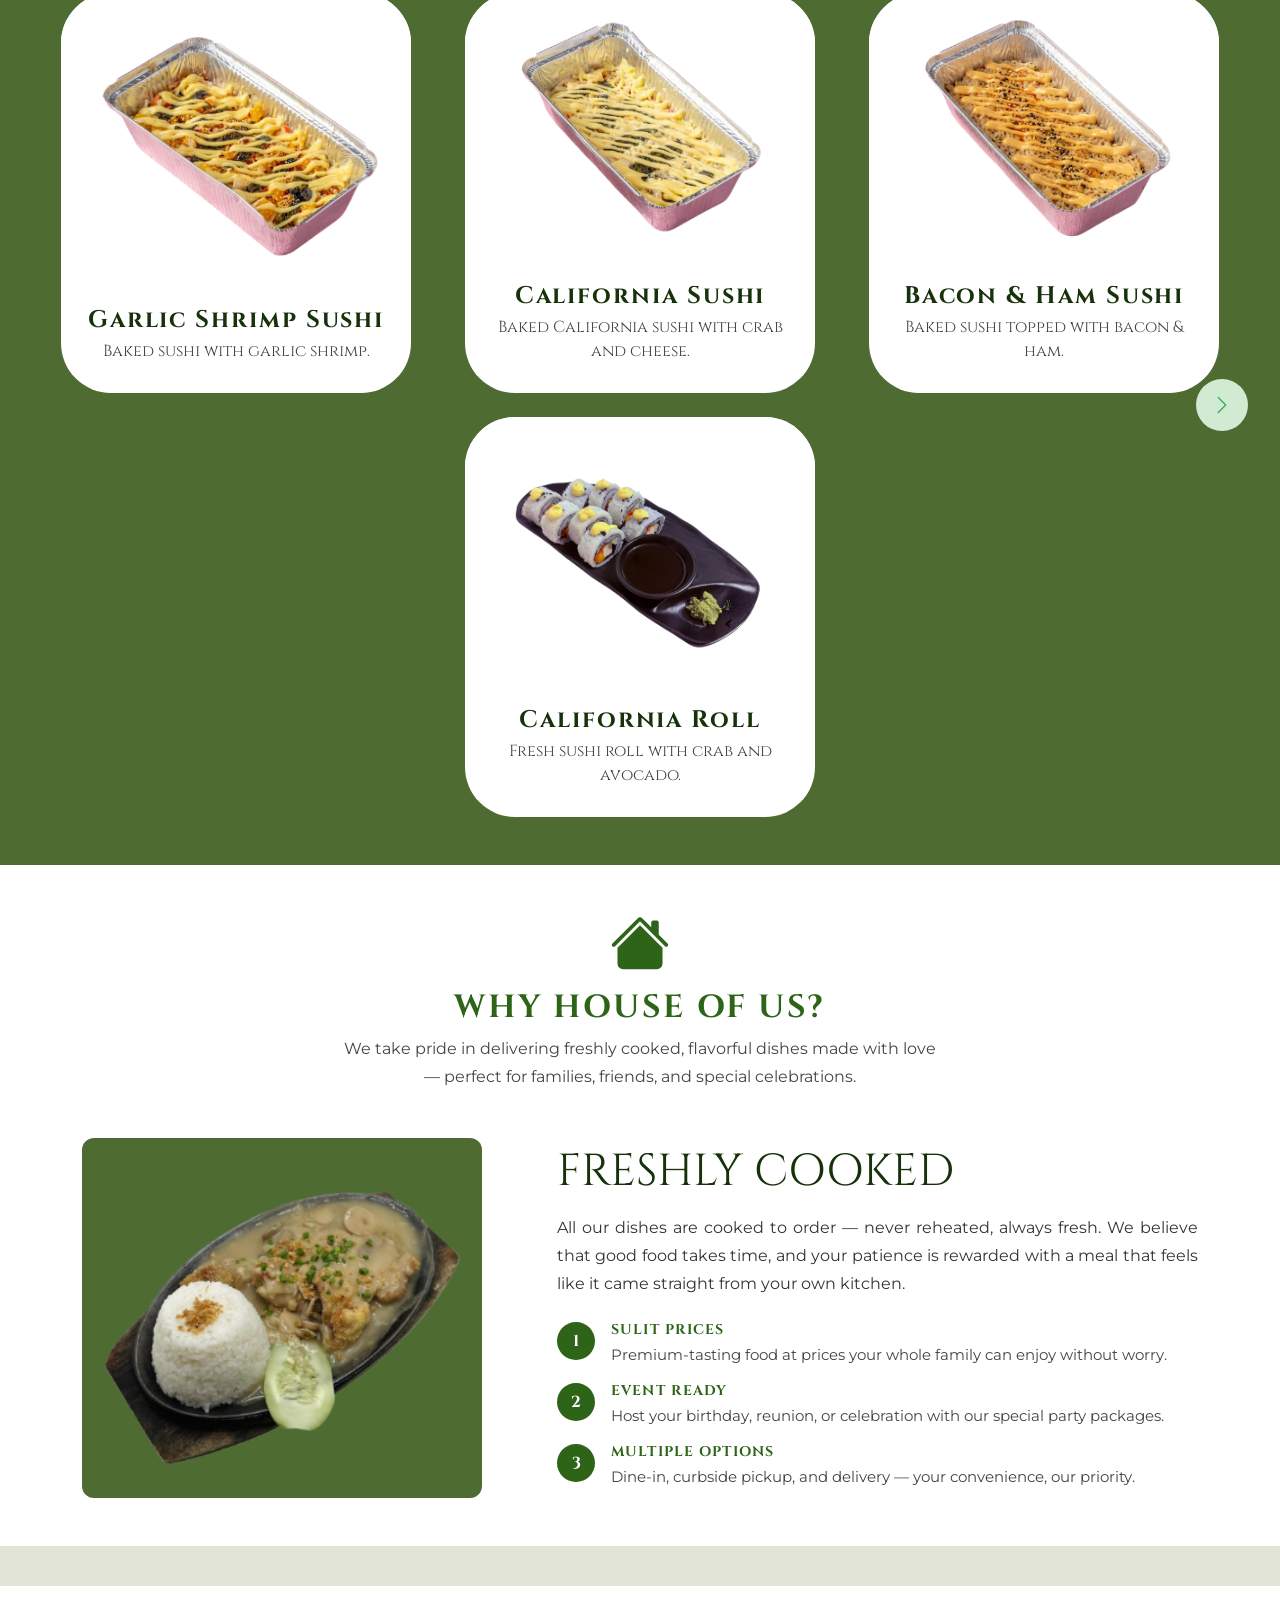
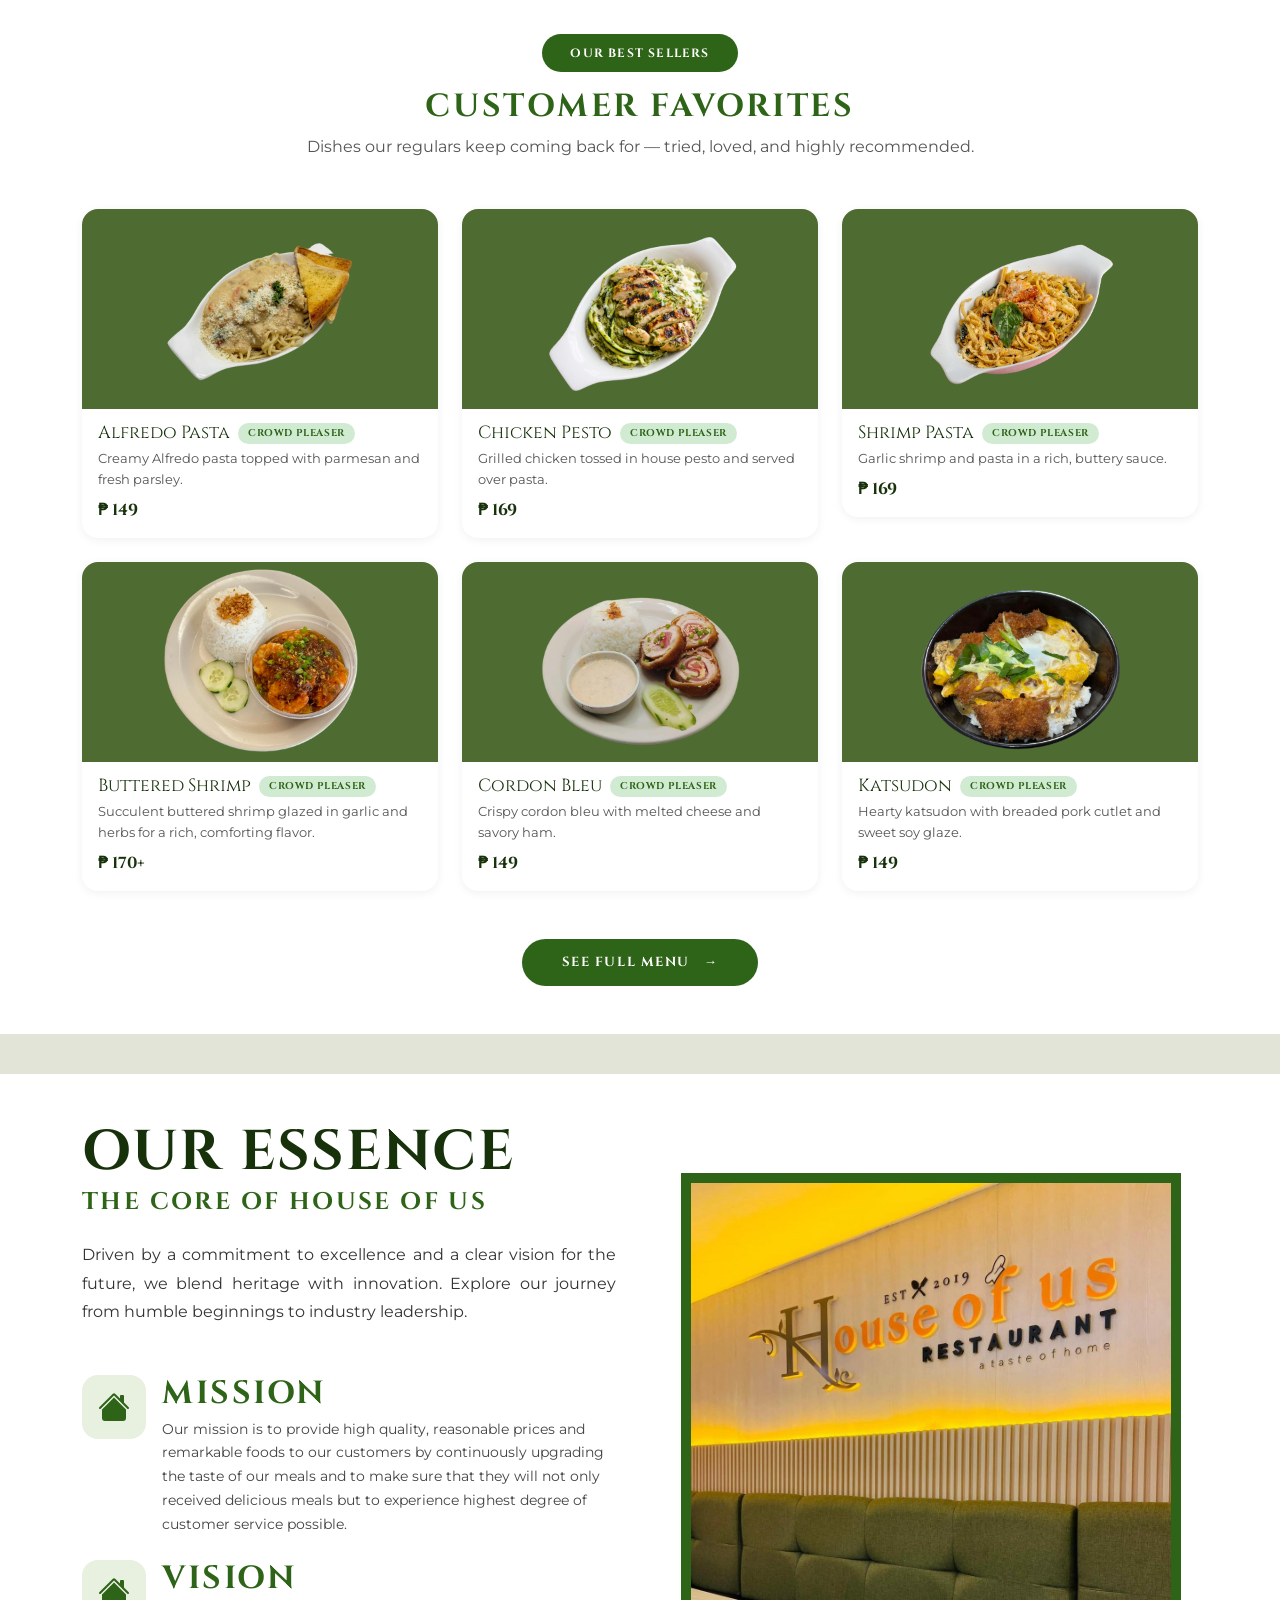
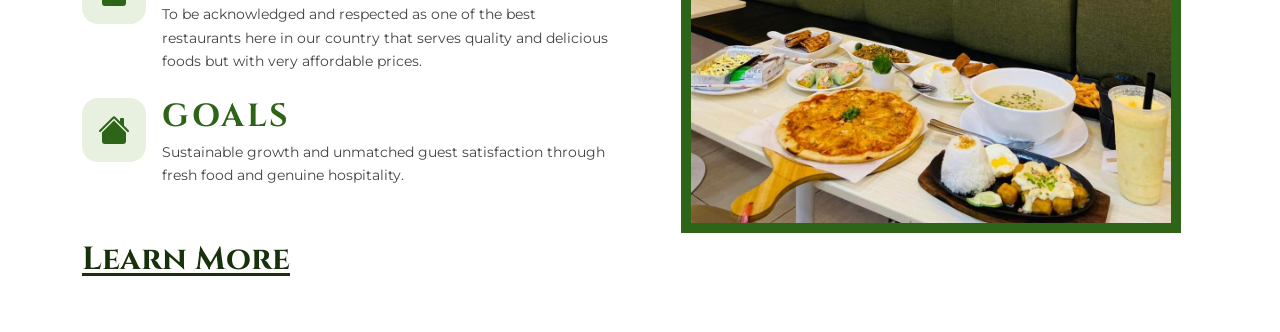
==== commit a18152bc: "Rename home.html to index.html" ====
--- a/index.html
+++ b/index.html
@@ -12,14 +12,16 @@
 
 <body>
 
-    <div class="logo-section bg-white text-center py-2 px-3">
-        <img src="images/logo2.png" alt="House of Us Logo" class="img-fluid mb-3" style="max-width: 200px;">
-    </div>
-
+    <div class="logo-section bg-white text-center py-5 px-3">
+        <img src="images/logo.png" alt="House of Us Logo" class="img-fluid mb-3" style="max-width: 400px;">
+    </div>
+
+    <!-- ===== GREEN BANNER ===== -->
     <div class="green-banner text-center py-3 px-4">
         BRINGING PEOPLE TOGETHER OVER THE COMFORT FOOD YOU LOVE AND THE COZY ATMOSPHERE YOU DESERVE.
     </div>
 
+    <!-- ===== NAVIGATION SECTION ===== -->
     <nav class="navbar navbar-expand-lg navbar-custom bg-white border-bottom py-4 px-4">
         <div class="container-fluid">
             <div class="d-flex flex-column">
@@ -33,13 +35,13 @@
             
             <div class="collapse navbar-collapse justify-content-end" id="navbarNav">
                 <ul class="navbar-nav align-items-center gap-3">
-                    <li class="nav-item"><a class="nav-link active" href="#">HOME</a></li>
+                    <li class="nav-item"><a class="nav-link active" href="home.html">HOME</a></li>
                     <li class="nav-item"><a class="nav-link" href="aboutus.html">ABOUT</a></li>
-                    <li class="nav-item"><a class="nav-link" href="#menu">MENU & SERVICES</a></li>
-                    <li class="nav-item"><a class="nav-link" href="#blog">BLOG & REVIEWS</a></li>
+                    <li class="nav-item"><a class="nav-link" href="menu.html">MENU & SERVICES</a></li>
+                    <li class="nav-item"><a class="nav-link" href="blog.html">BLOG & REVIEWS</a></li>
                     <li class="nav-item"><a class="nav-link" href="team.html">OUR TEAM</a></li>
-                    <li class="nav-item"><a class="nav-link" href="contact.html">CONTACTS</a></li>
-                    <li class="nav-item"><a class="nav-link" href="#support">SUPPORT</a></li>
+                    <li class="nav-item"><a class="nav-link " href="contact.html">CONTACTS</a></li>
+                    <li class="nav-item"><a class="nav-link" href="support.html">SUPPORT</a></li>
                 </ul>
             </div>
         </div>
@@ -75,7 +77,7 @@
       </h2>
 
       <!-- Wide Image -->
-      <img src="images/bg.jpg" alt="House of Us exterior" class="welcome-img img-fluid w-100 mb-4">
+      <img src="images/newbg.jpg" alt="House of Us exterior" class="welcome-img img-fluid w-100 mb-4">
 
       <!-- Fork & Knife Icon -->
       <div class="text-center mb-3">
@@ -514,6 +516,7 @@
       </div>
     </div>
   </section>
+  
   <script src="https://cdn.jsdelivr.net/npm/bootstrap@5.3.8/dist/js/bootstrap.bundle.min.js"
     integrity="sha384-FKyoEForCGlyvwx9Hj09JcYn3nv7wiPVlz7YYwJrWVcXK/BmnVDxM+D2scQbITxI"
     crossorigin="anonymous"></script>
--- a/styles.css
+++ b/styles.css
@@ -3,7 +3,7 @@
    ============================================================ */
 
 @import url('https://fonts.googleapis.com/css2?family=IM+Fell+English:ital@0;1&family=Cinzel:wght@400;600;700&family=Open+Sans:wght@400;600;700&family=Cinzel:;700&display=swap');
-
+@import url('https://fonts.googleapis.com/css2?family=Cinzel:wght@400;600;700&family=IM+Fell+English:ital@0;1&family=Montserrat:wght@400;600;700&family=Open+Sans:wght@400;600;700&display=swap');
 :root {
   --darkgreen: #2e6417;
   --badge:     #d1ebd3;
@@ -12,22 +12,12 @@
   --lightgreen:#f1f9f1;
   --green:     #437631;
   --green-dark:#2e6417;
-  --serif:     'Times New Roman', serif;
-  --sans:      'Arial', sans-serif;
   --white:     #fff;
-}
-
-/* ── Nav Pills ── */
-.nav-pills .nav-link.active {
-  color: var(--white);
-  background-color: var(--darkgreen);
-  border-radius: 40px;
-  padding: 10px 20px;
-}
-
-.nav-item .nav-link {
-  color: var(--darkgreen);
-}
+  --serif: 'Cinzel', serif;
+  --sans: 'Montserrat', sans-serif;
+}
+
+
 
 /* ============================================================
    HERO SECTION
@@ -35,9 +25,10 @@
 .hero-section {
   position: relative;
   min-height: 480px;
-  background-image: url('https://images.unsplash.com/photo-1500534314209-a25ddb2bd429?w=1400&q=80');
+  background-image: url('images/Background.jpg');
   background-size: cover;
-  background-position: center 40%;
+  background-repeat: no-repeat;
+  background-position: center 10%;
   display: flex;
   align-items: center;
 }
@@ -47,9 +38,9 @@
   inset: 0;
   background: linear-gradient(
     to right,
-    rgba(0, 0, 0, 0.55) 0%,
-    rgba(0, 0, 0, 0.18) 60%,
-    rgba(0, 0, 0, 0.05) 100%
+    rgba(0, 0, 0, 0.6),
+    rgba(0, 0, 0, 0.3),
+    rgba(0, 0, 0, 0.1)
   );
   z-index: 0;
 }
@@ -63,7 +54,7 @@
 
 .hero-title {
   padding-left: 45px;
-  font-family: 'Cinzel';
+  font-family: 'Cinzel', serif;
   font-size: 4rem;
   font-weight: 700;
   color: var(--white);
@@ -96,7 +87,7 @@
 .btn-menu {
   background-color: var(--green-dark);
   color: var(--white);
-  font-family: 'Cinzel';
+  font-family: 'Cinzel', serif;
   font-size: 0.78rem;
   font-weight: 700;
   letter-spacing: 0.1em;
@@ -119,7 +110,7 @@
 .btn-find {
   background-color: var(--white);
   color: #222;
-  font-family: 'Cinzel';
+  font-family: 'Cinzel', serif;
   font-size: 0.78rem;
   font-weight: 700;
   letter-spacing: 0.1em;
@@ -155,8 +146,8 @@
  
 .welcome-img {
   max-height: 320px;
-  object-fit: cover;
-  border-radius: 8px;
+  width: 100%;
+  object-fit: cover; /* FIX */
 }
  
 .welcome-icon {
@@ -170,7 +161,7 @@
 }
  
 .welcome-text {
-  font-family: 'Montserrat';
+  font-family: 'Montserrat', sans-serif;
   font-size: 1.2rem;
   line-height: 1.85;
   color: #222;
@@ -195,7 +186,7 @@
 }
 
 .core-heading {
-  font-family: 'Cinzel';
+  font-family: 'Cinzel', serif;
   font-size: 2.4rem;
   font-weight: 700;
   color: var(--white);
@@ -236,7 +227,7 @@
 }
 
 .core-card-title {
-  font-family: 'Cinzel';
+  font-family: 'Cinzel', serif;
   font-size: 1.5rem;
   font-weight: 700;
   letter-spacing: 0.08em;
@@ -245,7 +236,7 @@
 }
 
 .core-card-desc {
-  font-family: 'Cinzel';
+  font-family: 'Cinzel', serif;
   font-size: 1rem;
   color: #444;
   line-height: 1.5;
@@ -586,12 +577,6 @@
    RESPONSIVE
    ============================================================ */
 @media (max-width: 991.98px) {
-  .hero-content {
-    padding: 40px 30px 50px;
-  }
-  .hero-title {
-    font-size: 2.4rem;
-  }
   .why-img-wrap {
     max-width: 100%;
     margin: 0 auto;
@@ -607,6 +592,26 @@
     align-items: flex-start;
   }
 }
+@media (max-width: 576px) {
+  .carousel-item .row {
+    display: flex;
+    justify-content: center;
+  }
+
+  .carousel-item .col-auto {
+    flex: 0 0 100%;
+    max-width: 100%;
+    display: flex;
+    justify-content: center;
+  }
+
+  .core-card {
+    width: 100%;
+    height: 400px;
+  }
+}
+
+
 /* ============================================================
    NAVIGATION — imported from aboutus.css
    ============================================================ */
@@ -633,42 +638,137 @@
 }
 
 .navbar-custom .nav-link {
-  color: var(--primary-green);
-  font-family: 'Montserrat', sans-serif;
-  font-size: 15px;
-  font-weight: 700;
-  letter-spacing: 0px;
-  padding: 10px 15px !important;
-  transition: all 0.3s ease;
-  margin-right: 50px;
+    color: var(--primary-green);
+    font-family: 'Montserrat', sans-serif;
+    font-size: 15px;
+    font-weight: 700;
+    letter-spacing: 0px;
+    padding: 10px 15px !important;
+    transition: all 0.3s ease;
+    margin-right: 50px;
 }
 
 .navbar-custom .nav-link:hover {
-  color: var(--accent-gold);
+    color: var(--accent-gold);
 }
 
 .navbar-custom .nav-link.active {
-  background-color: var(--primary-green);
-  color: white !important;
-  border-radius: 30px;
-  padding: 12px 28px !important;
+    background-color: var(--primary-green);
+    color: white !important;
+    border-radius: 30px;
+    padding: 12px 28px !important;
 }
 
 .brand-title {
-  font-family: 'Georgia', serif;
-  font-size: 38px;
-  font-weight: 700;
-  color: var(--primary-green);
-  letter-spacing: 2px;
-  line-height: 1.2;
-  margin-left: 50px;
+    font-family: 'Georgia', serif;
+    font-size: 38px;
+    font-weight: 700;
+    color: var(--primary-green);
+    letter-spacing: 2px;
+    line-height: 1.2;
+    margin-left: 50px;
 }
 
 .brand-subtitle {
-  font-family: 'Montserrat', sans-serif;
-  font-size: 13px;
-  font-weight: bold;
-  color: #333333;
-  letter-spacing: 1px;
-  margin-left: 50px;
+    font-family: 'Montserrat', sans-serif;
+    font-size: 13px;
+    font-weight: bold;
+    color: #333333;
+    letter-spacing: 1px;
+    margin-left: 50px;
+}
+
+/* ============================================================
+   MOBILE FIXES — Navigation & Hero
+   ============================================================ */
+@media (max-width: 991.98px) {
+
+  /* Logo section — shrink on mobile */
+  .logo-section {
+    padding: 20px 16px !important;
+    margin-bottom: 0 !important;
+    border-bottom: 4px solid var(--primary-green);
+  }
+
+  .logo-section img {
+    max-width: 200px !important;
+  }
+
+  /* Green banner — smaller text on mobile */
+  .green-banner {
+    font-size: 12px;
+    letter-spacing: 0.8px;
+    padding: 10px 16px !important;
+  }
+
+  /* Navbar brand — scale down for mobile */
+  .brand-title {
+    font-size: 22px;
+    margin-left: 0;
+    letter-spacing: 1px;
+  }
+
+  .brand-subtitle {
+    font-size: 10px;
+    margin-left: 0;
+    letter-spacing: 0.5px;
+  }
+
+  /* Navbar padding */
+  .navbar-custom {
+    padding: 12px 16px !important;
+  }
+
+  /* Collapsed nav links — left-aligned, full width */
+  .navbar-collapse .navbar-nav {
+    padding: 12px 0;
+    gap: 0 !important;
+  }
+
+  .navbar-custom .nav-link {
+    margin-right: 0;
+    padding: 10px 12px !important;
+    font-size: 13px;
+  }
+
+  .navbar-custom .nav-link.active {
+    display: inline-block;
+    padding: 10px 20px !important;
+    margin: 4px 0;
+  }
+
+  /* Hero — remove fixed left padding on mobile */
+  .hero-section {
+    min-height: 420px;
+  }
+
+  .hero-content {
+    padding: 36px 24px 44px;
+    max-width: 100%;
+  }
+
+  .hero-title {
+    padding-left: 0;
+    font-size: 2rem;
+    margin-bottom: 16px;
+  }
+
+  .hero-subtitle {
+    padding-left: 0;
+    font-size: 0.9rem;
+    margin-bottom: 28px;
+  }
+
+  .hero-buttons {
+    padding-left: 0;
+    flex-direction: column;
+    align-items: flex-start;
+    gap: 12px;
+  }
+
+  .btn-menu,
+  .btn-find {
+    font-size: 0.72rem;
+    padding: 12px 24px;
+  }
 }
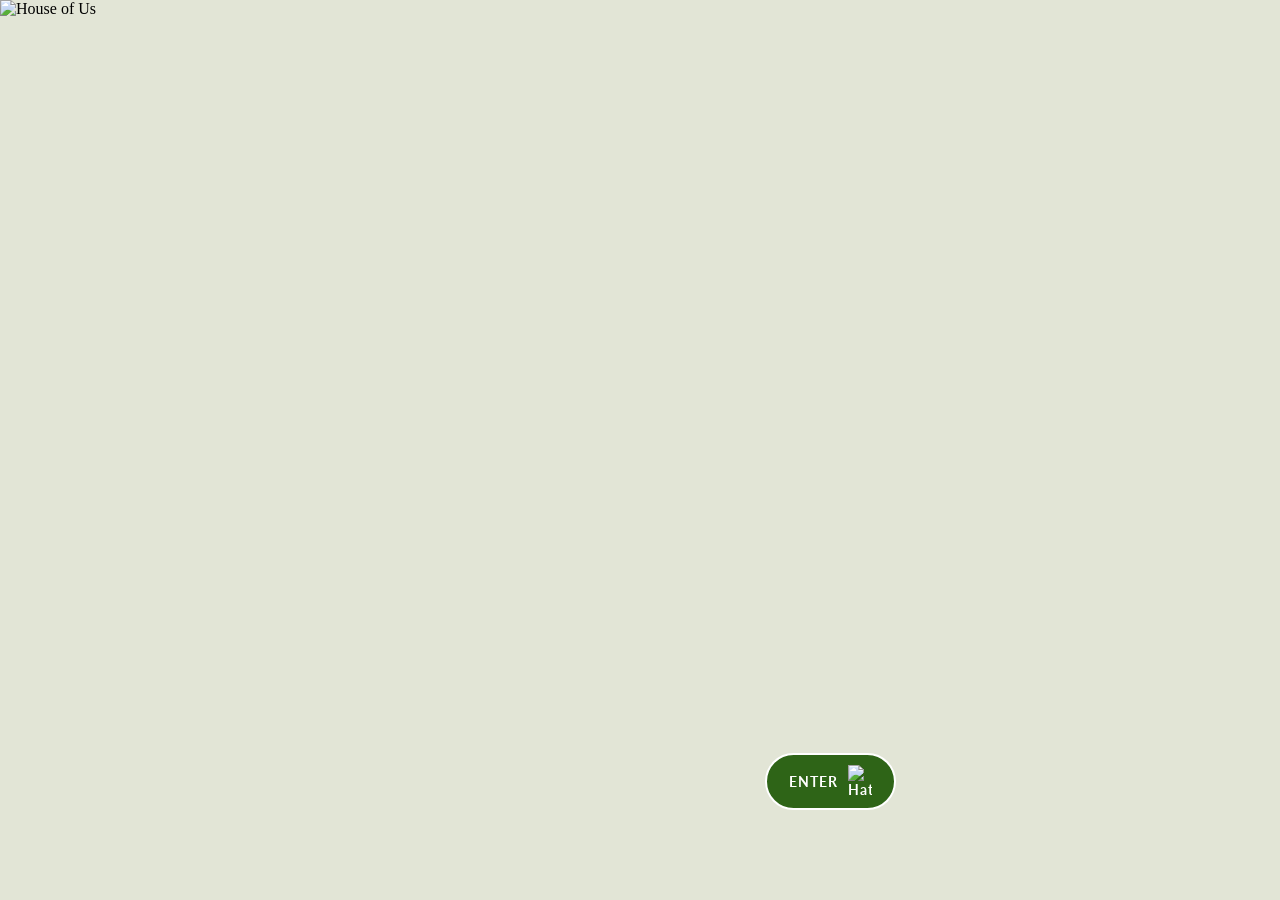
==== commit c81fa58c: "Add files via upload" ====
--- a/index.html
+++ b/index.html
@@ -1,525 +1,161 @@
 <!DOCTYPE html>
 <html lang="en">
-
 <head>
   <meta charset="UTF-8" />
-  <meta name="viewport" content="width=device-width, initial-scale=1.0" />
-  <title>House of Us — A Taste of Home</title>
-  <link rel="stylesheet" href="https://cdn.jsdelivr.net/npm/bootstrap@5.3.8/dist/css/bootstrap.min.css"
-    integrity="sha384-sRIl4kxILFvY47J16cr9ZwB07vP4J8+LH7qKQnuqkuIAvNWLzeN8tE5YBujZqJLB" crossorigin="anonymous" />
-  <link rel="stylesheet" href="styles.css" />
+  <meta name="viewport" content="width=device-width, initial-scale=1.0"/>
+  <title>House of Us</title>
+  <link href="https://fonts.googleapis.com/css2?family=Lato:wght@700&display=swap" rel="stylesheet"/>
+  <style>
+    *, *::before, *::after { box-sizing: border-box; margin: 0; padding: 0; }
+
+    :root {
+      --primary-green: #2e6417; 
+      --bg-cream: #e2e5d6; 
+      --loading-bg: #0d0d0d; 
+    }
+
+    body, html {
+      width: 100%; height: 100%;
+      margin: 0; padding: 0;
+      overflow: hidden;
+      background-color: var(--bg-cream);
+    }
+
+    .splash-wrapper {
+      position: relative;
+      width: 100vw;
+      height: 100vh;
+      display: flex;
+      align-items: center;
+      justify-content: center;
+    }
+
+    .main-graphic {
+      width: 100%;
+      height: 100%;
+      object-fit: cover; 
+      display: block;
+    }
+
+    
+    .btn-wrap {
+      position: absolute;
+      bottom: 43%; 
+      right: 32%; 
+    }
+
+    .btn-pill {
+      display: flex;
+      align-items: center;
+      gap: 10px;
+      text-decoration: none;
+      background: var(--primary-green);
+      padding: 10px 22px;
+      border-radius: 50px;
+      color: white;
+      font-family: 'Lato', sans-serif;
+      font-weight: 700;
+      font-size: 14px;
+      letter-spacing: 1px;
+      border: 2px solid #fff;
+      transition: transform 0.2s;
+      cursor: pointer;
+    }
+
+    .btn-pill:hover { transform: scale(1.05); }
+    .btn-hat { width: 24px; height: auto; }
+
+    #loading-screen {
+      position: fixed; 
+      inset: 0; 
+      background: var(--loading-bg); 
+      z-index: 9998; 
+      display: flex; 
+      align-items: center; 
+      justify-content: center;
+      opacity: 0; 
+      pointer-events: none; 
+      transition: opacity 0.5s ease;
+    }
+    
+    #loading-screen.active { opacity: 1; pointer-events: all; }
+    
+    #loading-logo { 
+      width: 300px; 
+      opacity: 0; 
+      transform: translateY(20px); 
+      transition: all 0.8s ease 0.3s; 
+    }
+    #loading-screen.active #loading-logo { opacity: 1; transform: translateY(0); }
+
+    .flying-hat {
+      position: fixed; 
+      z-index: 9999;
+      width: 24px; 
+      pointer-events: none;
+      transition: all 1.2s cubic-bezier(0.34, 1.56, 0.64, 1);
+    }
+    
+    .btn-wrap {
+      position: absolute;
+      bottom: 10%; 
+      right: 30%;  
+      z-index: 10;
+    }
+
+  </style>
 </head>
-
 <body>
 
-    <div class="logo-section bg-white text-center py-5 px-3">
-        <img src="images/logo.png" alt="House of Us Logo" class="img-fluid mb-3" style="max-width: 400px;">
+  <div class="splash-wrapper">
+    <img src="menu/splash.png" class="main-graphic" alt="House of Us">
+
+    <div class="btn-wrap">
+      <a href="home.html" class="btn-pill" id="reservation-btn">
+        <span>ENTER</span>
+        <img src="menu/hat.png" alt="Hat" class="btn-hat" id="btn-hat">
+      </a>
     </div>
+  </div>
 
-    <!-- ===== GREEN BANNER ===== -->
-    <div class="green-banner text-center py-3 px-4">
-        BRINGING PEOPLE TOGETHER OVER THE COMFORT FOOD YOU LOVE AND THE COZY ATMOSPHERE YOU DESERVE.
-    </div>
+  <div id="loading-screen">
+    <img src="menu/logaur.webp" alt="Logo" id="loading-logo">
+  </div>
 
-    <!-- ===== NAVIGATION SECTION ===== -->
-    <nav class="navbar navbar-expand-lg navbar-custom bg-white border-bottom py-4 px-4">
-        <div class="container-fluid">
-            <div class="d-flex flex-column">
-                <span class="brand-title">HOUSE OF US</span>
-                <span class="brand-subtitle mt-2">A TASTE OF HOME</span>
-            </div>
-            
-            <button class="navbar-toggler border-0" type="button" data-bs-toggle="collapse" data-bs-target="#navbarNav">
-                <span class="navbar-toggler-icon"></span>
-            </button>
-            
-            <div class="collapse navbar-collapse justify-content-end" id="navbarNav">
-                <ul class="navbar-nav align-items-center gap-3">
-                    <li class="nav-item"><a class="nav-link active" href="home.html">HOME</a></li>
-                    <li class="nav-item"><a class="nav-link" href="aboutus.html">ABOUT</a></li>
-                    <li class="nav-item"><a class="nav-link" href="menu.html">MENU & SERVICES</a></li>
-                    <li class="nav-item"><a class="nav-link" href="blog.html">BLOG & REVIEWS</a></li>
-                    <li class="nav-item"><a class="nav-link" href="team.html">OUR TEAM</a></li>
-                    <li class="nav-item"><a class="nav-link " href="contact.html">CONTACTS</a></li>
-                    <li class="nav-item"><a class="nav-link" href="support.html">SUPPORT</a></li>
-                </ul>
-            </div>
-        </div>
-    </nav>
+  <script>
+    document.getElementById('reservation-btn').addEventListener('click', function(e) {
+      e.preventDefault();
+      const targetUrl = this.href;
+      const btnHat = document.getElementById('btn-hat');
+      const loadScreen = document.getElementById('loading-screen');
+      const loadLogo = document.getElementById('loading-logo');
 
-  <!-- HERO SECTION -->
-  <section class="hero-section">
-    <div class="hero-overlay"></div>
-    <div class="hero-content">
-      <h1 class="hero-title">Where Every Meal Feels Like Coming Home</h1>
-      <p class="hero-subtitle">
-        Whether you're here for a quick comfort meal or a long-awaited gathering
-        with friends, we've prepared a space where you can slow down, relax, and
-        savor A Taste of Home.
-      </p>
-      <div class="hero-buttons">
-        <a href="menu.html" class="btn-menu">View Our Menu</a>
-        <a href=".html" class="btn-find">
-          <svg xmlns="http://www.w3.org/2000/svg" width="30" height="20" fill="green" class="bi bi-geo-alt-fill"
-            viewBox="0 0 16 16">
-            <path d="M8 16s6-5.686 6-10A6 6 0 0 0 2 6c0 4.314 6 10 6 10m0-7a3 3 0 1 1 0-6 3 3 0 0 1 0 6" />
-          </svg>Find Us
-        </a>
-      </div>
-    </div>
-  </section>
-  <section class="py-5">
-    <div class="container">
+      const hatRect = btnHat.getBoundingClientRect();
+      loadScreen.classList.add('active');
 
-      <!-- Heading -->
-      <h2 class="welcome-heading text-center fw-bold mb-4">
-        Welcome to Your Home Away From Home
-      </h2>
+      const flyer = document.createElement('img');
+      flyer.src = btnHat.src;
+      flyer.className = 'flying-hat';
+      flyer.style.left = hatRect.left + 'px';
+      flyer.style.top = hatRect.top + 'px';
+      document.body.appendChild(flyer);
 
-      <!-- Wide Image -->
-      <img src="images/newbg.jpg" alt="House of Us exterior" class="welcome-img img-fluid w-100 mb-4">
+      btnHat.style.opacity = '0';
 
-      <!-- Fork & Knife Icon -->
-      <div class="text-center mb-3">
-        <svg xmlns="http://www.w3.org/2000/svg" width="50" height="50" class="welcome-icon" viewBox="0 0 16 16">
-          <path
-            d="M3.5 0a.5.5 0 0 1 .5.5V4a.5.5 0 0 0 1 0V.5a.5.5 0 0 1 1 0V4a.5.5 0 0 0 1 0V.5a.5.5 0 0 1 1 0v3.972a2.5 2.5 0 0 1-1.5 2.273V15.5a.5.5 0 0 1-1 0V6.745A2.5 2.5 0 0 1 4 4.472V.5a.5.5 0 0 1 .5-.5zM11 .5a.5.5 0 0 1 1 0v15a.5.5 0 0 1-1 0V9.269A2.5 2.5 0 0 1 9 6.923V3.5C9 1.57 9.5.5 11 .5z" />
-        </svg>
-      </div>
+      setTimeout(() => {
+        const logoRect = loadLogo.getBoundingClientRect();
+        const targetX = logoRect.left + (logoRect.width / 2) - 12;
+        const targetY = logoRect.top + (logoRect.height / 2) - 12;
 
-      <!-- Description Card -->
-      <div class="welcome-card mx-auto p-4">
-        <p class="welcome-text mb-0">
-          Stepping into House of Us feels less like entering a restaurant and more like walking into a friend's dining
-          room. Established in 2013, we are a family-style sanctuary in Valenzuela dedicated to the art of freshly
-          cooked comfort food. Whether you're looking for a quiet corner for a solo study session or a long table for a
-          lively family gathering, our cozy atmosphere is designed to make you feel right at home.
-        </p>
-      </div>
+        flyer.style.left = targetX + 'px';
+        flyer.style.top = targetY + 'px';
+        flyer.style.transform = 'scale(2) rotate(360deg)';
+        
+        setTimeout(() => { flyer.style.opacity = '0'; }, 800);
+      }, 50);
 
-    </div>
-  </section>
-
-  <!-- CORE OFFERINGS SECTION -->
-  <section class="core-offerings-section py-5">
-    <div class="container-fluid">
-
-      <!-- Logo + Heading -->
-      <div class="text-center mb-4">
-        <img src="images/logo2.png" alt="House of Us Logo" class="core-logo mb-2">
-        <h2 class="core-heading">CORE OFFERINGS</h2>
-      </div>
-
-      <!-- Carousel -->
-      <div id="coreOfferingsCarousel" class="carousel slide" data-bs-ride="carousel">
-        <div class="carousel-inner px-4">
-
-          <!-- Slide 1 -->
-          <div class="carousel-item active">
-            <div class="row justify-content-center g-4">
-              <div class="col-auto">
-                <div class="core-card">
-                  <div class="core-card-img-wrap">
-                    <img src="images/bs1.png" alt="Garlic Shrimp Sushi Baked" class="core-card-img">
-                  </div>
-                  <div class="core-card-body text-center">
-                    <h6 class="core-card-title">Garlic Shrimp Sushi</h6>
-                    <p class="core-card-desc">Baked sushi with garlic shrimp.</p>
-                  </div>
-                </div>
-              </div>
-              <div class="col-auto">
-                <div class="core-card">
-                  <div class="core-card-img-wrap">
-                    <img src="images/bs2.png" alt="California Sushi Baked" class="core-card-img">
-                  </div>
-                  <div class="core-card-body text-center">
-                    <h6 class="core-card-title">California Sushi</h6>
-                    <p class="core-card-desc">Baked California sushi with crab and cheese.</p>
-                  </div>
-                </div>
-              </div>
-              <div class="col-auto">
-                <div class="core-card">
-                  <div class="core-card-img-wrap">
-                    <img src="images/bs3.png" alt="Shrimp Bake" class="core-card-img">
-                  </div>
-                  <div class="core-card-body text-center">
-                    <h6 class="core-card-title">Bacon & Ham Sushi</h6>
-                    <p class="core-card-desc">Baked sushi topped with bacon & ham.</p>
-                  </div>
-                </div>
-              </div>
-              <div class="col-auto">
-                <div class="core-card">
-                  <div class="core-card-img-wrap">
-                    <img src="images/california.png" alt="California Roll" class="core-card-img">
-                  </div>
-                  <div class="core-card-body text-center">
-                    <h6 class="core-card-title">California Roll</h6>
-                    <p class="core-card-desc">Fresh sushi roll with crab and avocado.</p>
-                  </div>
-                </div>
-              </div>
-            </div>
-          </div>
-
-          <!-- Slide 2 -->
-          <div class="carousel-item">
-            <div class="row justify-content-center g-4">
-              <div class="col-auto">
-                <div class="core-card">
-                  <div class="core-card-img-wrap">
-                    <img src="images/baconcheese.png" alt="Bacon Cheeseburger" class="core-card-img">
-                  </div>
-                  <div class="core-card-body text-center">
-                    <h6 class="core-card-title">Bacon Cheeseburger</h6>
-                    <p class="core-card-desc">Juicy burger with bacon and cheese.</p>
-                  </div>
-                </div>
-              </div>
-              <div class="col-auto">
-                <div class="core-card">
-                  <div class="core-card-img-wrap">
-                    <img src="images/baconegg.png" alt="Bacon Egg Burger" class="core-card-img">
-                  </div>
-                  <div class="core-card-body text-center">
-                    <h6 class="core-card-title">Bacon Egg Burger</h6>
-                    <p class="core-card-desc">Breakfast burger with bacon and egg.</p>
-                  </div>
-                </div>
-              </div>
-              <div class="col-auto">
-                <div class="core-card">
-                  <div class="core-card-img-wrap">
-                    <img src="images/bbq.png" alt="BBQ Chicken" class="core-card-img">
-                  </div>
-                  <div class="core-card-body text-center">
-                    <h6 class="core-card-title">BBQ Chicken</h6>
-                    <p class="core-card-desc">Crispy chicken sandwich with BBQ glaze.</p>
-                  </div>
-                </div>
-              </div>
-              <div class="col-auto">
-                <div class="core-card">
-                  <div class="core-card-img-wrap">
-                    <img src="images/cheeseburger.png" alt="Cheeseburger" class="core-card-img">
-                  </div>
-                  <div class="core-card-body text-center">
-                    <h6 class="core-card-title">Cheeseburger</h6>
-                    <p class="core-card-desc">Classic burger with melted cheese.</p>
-                  </div>
-                </div>
-              </div>
-            </div>
-          </div>
-
-        </div>
-
-        <!-- Next Button Only (right side) -->
-        <button class="carousel-control-next core-carousel-next" type="button" data-bs-target="#coreOfferingsCarousel"
-          data-bs-slide="next">
-          <span class="carousel-control-next-icon" aria-hidden="true"></span>
-          <span class="visually-hidden">Next</span>
-        </button>
-      </div>
-
-    </div>
-  </section>
-  <!-- WHY HOUSE OF US SECTION -->
-  <section class="why-section py-5">
-    <div class="container">
-
-      <!-- House Icon (Bootstrap Icons) -->
-      <div class="text-center mb-3">
-        <svg xmlns="http://www.w3.org/2000/svg" width="60" height="60" fill="#2e6417" class="bi bi-house-fill"
-          viewBox="0 0 16 16">
-          <path
-            d="M8.707 1.5a1 1 0 0 0-1.414 0L.646 8.146a.5.5 0 0 0 .708.708L8 2.207l6.646 6.647a.5.5 0 0 0 .708-.708L13 5.793V2.5a.5.5 0 0 0-.5-.5h-1a.5.5 0 0 0-.5.5v1.293z" />
-          <path d="m8 3.293 6 6V13.5a1.5 1.5 0 0 1-1.5 1.5h-9A1.5 1.5 0 0 1 2 13.5V9.293z" />
-        </svg>
-      </div>
-
-      <!-- Heading -->
-      <h2 class="why-heading text-center mb-2">WHY HOUSE OF US?</h2>
-
-      <!-- Subtext -->
-      <p class="why-subtext text-center mb-5">
-        We take pride in delivering freshly cooked, flavorful dishes made with love<br>
-        — perfect for families, friends, and special celebrations.
-      </p>
-
-      <!-- Two-column content -->
-      <div class="row align-items-center g-4">
-
-        <!-- Left: Food Image -->
-        <div class="col-md-5 text-center">
-          <div class="why-img-wrap">
-            <img src="images/porkchop.png" alt="Freshly cooked dish" class="why-img img-fluid">
-          </div>
-        </div>
-
-        <!-- Right: Freshly Cooked + Features -->
-        <div class="col-md-7">
-          <h3 class="why-feature-title mb-3">FRESHLY COOKED</h3>
-          <p class="why-feature-desc mb-4">
-            All our dishes are cooked to order — never reheated, always fresh. We believe that good food takes time, and
-            your patience is rewarded with a meal that feels like it came straight from your own kitchen.
-          </p>
-
-          <!-- Feature 1 -->
-          <div class="d-flex align-items-start gap-3 mb-3">
-            <span class="why-badge">1</span>
-            <div>
-              <h6 class="why-item-title">SULIT PRICES</h6>
-              <p class="why-item-desc">Premium-tasting food at prices your whole family can enjoy without worry.</p>
-            </div>
-          </div>
-
-          <!-- Feature 2 -->
-          <div class="d-flex align-items-start gap-3 mb-3">
-            <span class="why-badge">2</span>
-            <div>
-              <h6 class="why-item-title">EVENT READY</h6>
-              <p class="why-item-desc">Host your birthday, reunion, or celebration with our special party packages.</p>
-            </div>
-          </div>
-
-          <!-- Feature 3 -->
-          <div class="d-flex align-items-start gap-3">
-            <span class="why-badge">3</span>
-            <div>
-              <h6 class="why-item-title">MULTIPLE OPTIONS</h6>
-              <p class="why-item-desc">Dine-in, curbside pickup, and delivery — your convenience, our priority.</p>
-            </div>
-          </div>
-
-        </div>
-      </div>
-
-    </div>
-  </section>
-  <div class="section-divider"></div>
-  <!-- CUSTOMER FAVORITES SECTION -->
-  <section class="favorites-section py-5">
-    <div class="container">
-
-      <!-- Pill Badge -->
-      <div class="text-center mb-3">
-        <span class="favorites-pill">OUR BEST SELLERS</span>
-      </div>
-
-      <!-- Heading -->
-      <h2 class="favorites-heading text-center mb-2">CUSTOMER FAVORITES</h2>
-
-      <!-- Subtext -->
-      <p class="favorites-subtext text-center mb-5">
-        Dishes our regulars keep coming back for — tried, loved, and highly recommended.
-      </p>
-
-      <!-- Grid of 6 cards -->
-      <div class="row g-4">
-
-        <!-- Card 1 -->
-        <div class="col-md-4 col-sm-6">
-          <div class="fav-card">
-            <div class="fav-card-img-wrap">
-              <img src="images/alfredo.png" alt="Alfredo Pasta" class="fav-card-img">
-            </div>
-            <div class="fav-card-body">
-              <div class="d-flex align-items-center gap-2 mb-1">
-                <h6 class="fav-card-title mb-0">Alfredo Pasta</h6>
-                <span class="fav-badge">CROWD PLEASER</span>
-              </div>
-              <p class="fav-card-desc">Creamy Alfredo pasta topped with parmesan and fresh parsley.</p>
-              <p class="fav-price">&#8369; 149</p>
-            </div>
-          </div>
-        </div>
-
-        <!-- Card 2 -->
-        <div class="col-md-4 col-sm-6">
-          <div class="fav-card">
-            <div class="fav-card-img-wrap">
-              <img src="images/chickenpesto.png" alt="Chicken Pesto" class="fav-card-img">
-            </div>
-            <div class="fav-card-body">
-              <div class="d-flex align-items-center gap-2 mb-1">
-                <h6 class="fav-card-title mb-0">Chicken Pesto</h6>
-                <span class="fav-badge">CROWD PLEASER</span>
-              </div>
-              <p class="fav-card-desc">Grilled chicken tossed in house pesto and served over pasta.</p>
-              <p class="fav-price">&#8369; 169</p>
-            </div>
-          </div>
-        </div>
-
-        <!-- Card 3 -->
-        <div class="col-md-4 col-sm-6">
-          <div class="fav-card">
-            <div class="fav-card-img-wrap">
-              <img src="images/shrimppasta.png" alt="Shrimp Pasta" class="fav-card-img">
-            </div>
-            <div class="fav-card-body">
-              <div class="d-flex align-items-center gap-2 mb-1">
-                <h6 class="fav-card-title mb-0">Shrimp Pasta</h6>
-                <span class="fav-badge">CROWD PLEASER</span>
-              </div>
-              <p class="fav-card-desc">Garlic shrimp and pasta in a rich, buttery sauce.</p>
-              <p class="fav-price">&#8369; 169</p>
-            </div>
-          </div>
-        </div>
-
-        <!-- Card 4 -->
-        <div class="col-md-4 col-sm-6">
-          <div class="fav-card">
-            <div class="fav-card-img-wrap">
-              <img src="images/shrimp.png" alt="Buttered Shrimp" class="fav-card-img">
-            </div>
-            <div class="fav-card-body">
-              <div class="d-flex align-items-center gap-2 mb-1">
-                <h6 class="fav-card-title mb-0">Buttered Shrimp</h6>
-                <span class="fav-badge">CROWD PLEASER</span>
-              </div>
-              <p class="fav-card-desc">Succulent buttered shrimp glazed in garlic and herbs for a rich, comforting flavor.</p>
-              <p class="fav-price">&#8369; 170+</p>
-            </div>
-          </div>
-        </div>
-
-        <!-- Card 5 -->
-        <div class="col-md-4 col-sm-6">
-          <div class="fav-card">
-            <div class="fav-card-img-wrap">
-              <img src="images/cordon.png" alt="Cordon Bleu" class="fav-card-img">
-            </div>
-            <div class="fav-card-body">
-              <div class="d-flex align-items-center gap-2 mb-1">
-                <h6 class="fav-card-title mb-0">Cordon Bleu</h6>
-                <span class="fav-badge">CROWD PLEASER</span>
-              </div>
-              <p class="fav-card-desc">Crispy cordon bleu with melted cheese and savory ham.</p>
-              <p class="fav-price">&#8369; 149</p>
-            </div>
-          </div>
-        </div>
-
-        <!-- Card 6 -->
-        <div class="col-md-4 col-sm-6">
-          <div class="fav-card">
-            <div class="fav-card-img-wrap">
-              <img src="images/katsudon.png" alt="Katsudon" class="fav-card-img">
-            </div>
-            <div class="fav-card-body">
-              <div class="d-flex align-items-center gap-2 mb-1">
-                <h6 class="fav-card-title mb-0">Katsudon</h6>
-                <span class="fav-badge">CROWD PLEASER</span>
-              </div>
-              <p class="fav-card-desc">Hearty katsudon with breaded pork cutlet and sweet soy glaze.</p>
-              <p class="fav-price">&#8369; 149</p>
-            </div>
-          </div>
-        </div>
-
-      </div>
-
-      <!-- See Full Menu Button -->
-      <div class="text-center mt-5">
-        <a href="menu.html" class="btn-full-menu">SEE FULL MENU &nbsp;&nbsp;&#8594;</a>
-      </div>
-
-    </div>
-  </section>
-  <div class="section-divider"></div>
-  <!-- OUR ESSENCE SECTION -->
-  <section class="essence-section py-5">
-    <div class="container">
-      <div class="row align-items-center g-5">
-
-        <!-- Left: Text Content -->
-        <div class="col-md-6">
-
-          <h2 class="essence-heading mb-1">OUR ESSENCE</h2>
-          <h6 class="essence-subheading mb-4">THE CORE OF HOUSE OF US</h6>
-
-          <p class="essence-desc mb-5">
-            Driven by a commitment to excellence and a clear vision for the future, we blend heritage with innovation.
-            Explore our journey from humble beginnings to industry leadership.
-          </p>
-
-          <!-- Mission -->
-          <div class="d-flex align-items-start gap-3 mb-4">
-            <div class="essence-icon-wrap">
-              <svg xmlns="http://www.w3.org/2000/svg" width="32" height="32" fill="#2e6417" class="bi bi-house-fill"
-                viewBox="0 0 16 16">
-                <path
-                  d="M8.707 1.5a1 1 0 0 0-1.414 0L.646 8.146a.5.5 0 0 0 .708.708L8 2.207l6.646 6.647a.5.5 0 0 0 .708-.708L13 5.793V2.5a.5.5 0 0 0-.5-.5h-1a.5.5 0 0 0-.5.5v1.293z" />
-                <path d="m8 3.293 6 6V13.5a1.5 1.5 0 0 1-1.5 1.5h-9A1.5 1.5 0 0 1 2 13.5V9.293z" />
-              </svg>
-            </div>
-            <div>
-              <h6 class="essence-item-title">MISSION</h6>
-              <p class="essence-item-desc">Our mission is to provide high quality, reasonable prices and remarkable
-                foods to our customers by continuously upgrading the taste of our meals
-                and to make sure that they will not only received delicious meals but to
-                experience highest degree of customer service possible.</p>
-            </div>
-          </div>
-
-          <!-- Vision -->
-          <div class="d-flex align-items-start gap-3 mb-4">
-            <div class="essence-icon-wrap">
-              <svg xmlns="http://www.w3.org/2000/svg" width="32" height="32" fill="#2e6417" class="bi bi-house-fill"
-                viewBox="0 0 16 16">
-                <path
-                  d="M8.707 1.5a1 1 0 0 0-1.414 0L.646 8.146a.5.5 0 0 0 .708.708L8 2.207l6.646 6.647a.5.5 0 0 0 .708-.708L13 5.793V2.5a.5.5 0 0 0-.5-.5h-1a.5.5 0 0 0-.5.5v1.293z" />
-                <path d="m8 3.293 6 6V13.5a1.5 1.5 0 0 1-1.5 1.5h-9A1.5 1.5 0 0 1 2 13.5V9.293z" />
-              </svg>
-            </div>
-            <div>
-              <h6 class="essence-item-title">VISION</h6>
-              <p class="essence-item-desc">To be acknowledged and respected as one of the best restaurants here in
-                our country that serves quality and delicious foods but with very affordable
-                prices.</p>
-            </div>
-          </div>
-
-          <!-- Goals -->
-          <div class="d-flex align-items-start gap-3 mb-5">
-            <div class="essence-icon-wrap">
-              <svg xmlns="http://www.w3.org/2000/svg" width="32" height="32" fill="#2e6417" class="bi bi-house-fill"
-                viewBox="0 0 16 16">
-                <path
-                  d="M8.707 1.5a1 1 0 0 0-1.414 0L.646 8.146a.5.5 0 0 0 .708.708L8 2.207l6.646 6.647a.5.5 0 0 0 .708-.708L13 5.793V2.5a.5.5 0 0 0-.5-.5h-1a.5.5 0 0 0-.5.5v1.293z" />
-                <path d="m8 3.293 6 6V13.5a1.5 1.5 0 0 1-1.5 1.5h-9A1.5 1.5 0 0 1 2 13.5V9.293z" />
-              </svg>
-            </div>
-            <div>
-              <h6 class="essence-item-title">GOALS</h6>
-              <p class="essence-item-desc">Sustainable growth and unmatched guest satisfaction through fresh food and
-                genuine hospitality.</p>
-            </div>
-          </div>
-
-          <a href="about.html" class="essence-learn-more">Learn More</a>
-
-        </div>
-
-        <!-- Right: Image -->
-        <div class="col-md-6">
-          <div class="essence-img-wrap">
-            <img src="images/hou.jpg" alt="House of Us interior" class="essence-img img-fluid">
-          </div>
-        </div>
-
-      </div>
-    </div>
-  </section>
-  
-  <script src="https://cdn.jsdelivr.net/npm/bootstrap@5.3.8/dist/js/bootstrap.bundle.min.js"
-    integrity="sha384-FKyoEForCGlyvwx9Hj09JcYn3nv7wiPVlz7YYwJrWVcXK/BmnVDxM+D2scQbITxI"
-    crossorigin="anonymous"></script>
+      setTimeout(() => { window.location.href = targetUrl; }, 2800);
+    });
+  </script>
 </body>
-
-</html>
+</html>
